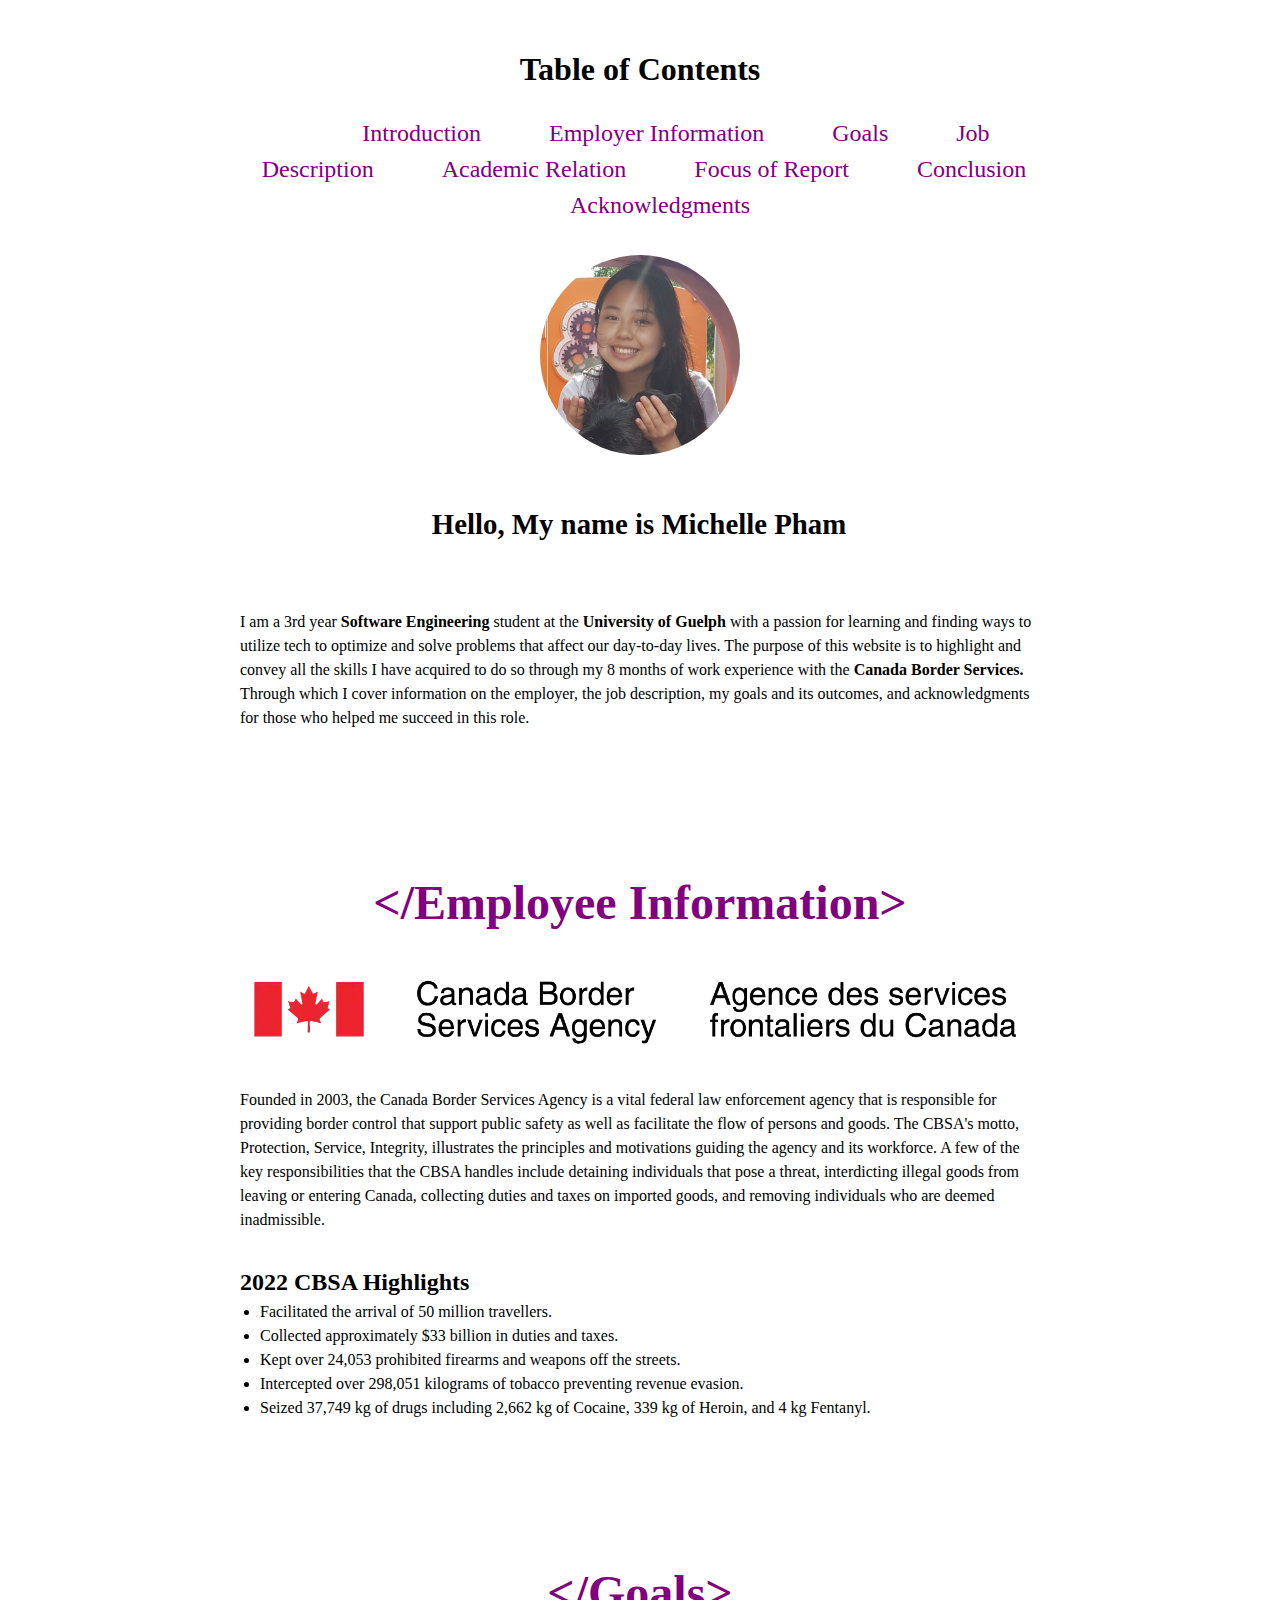
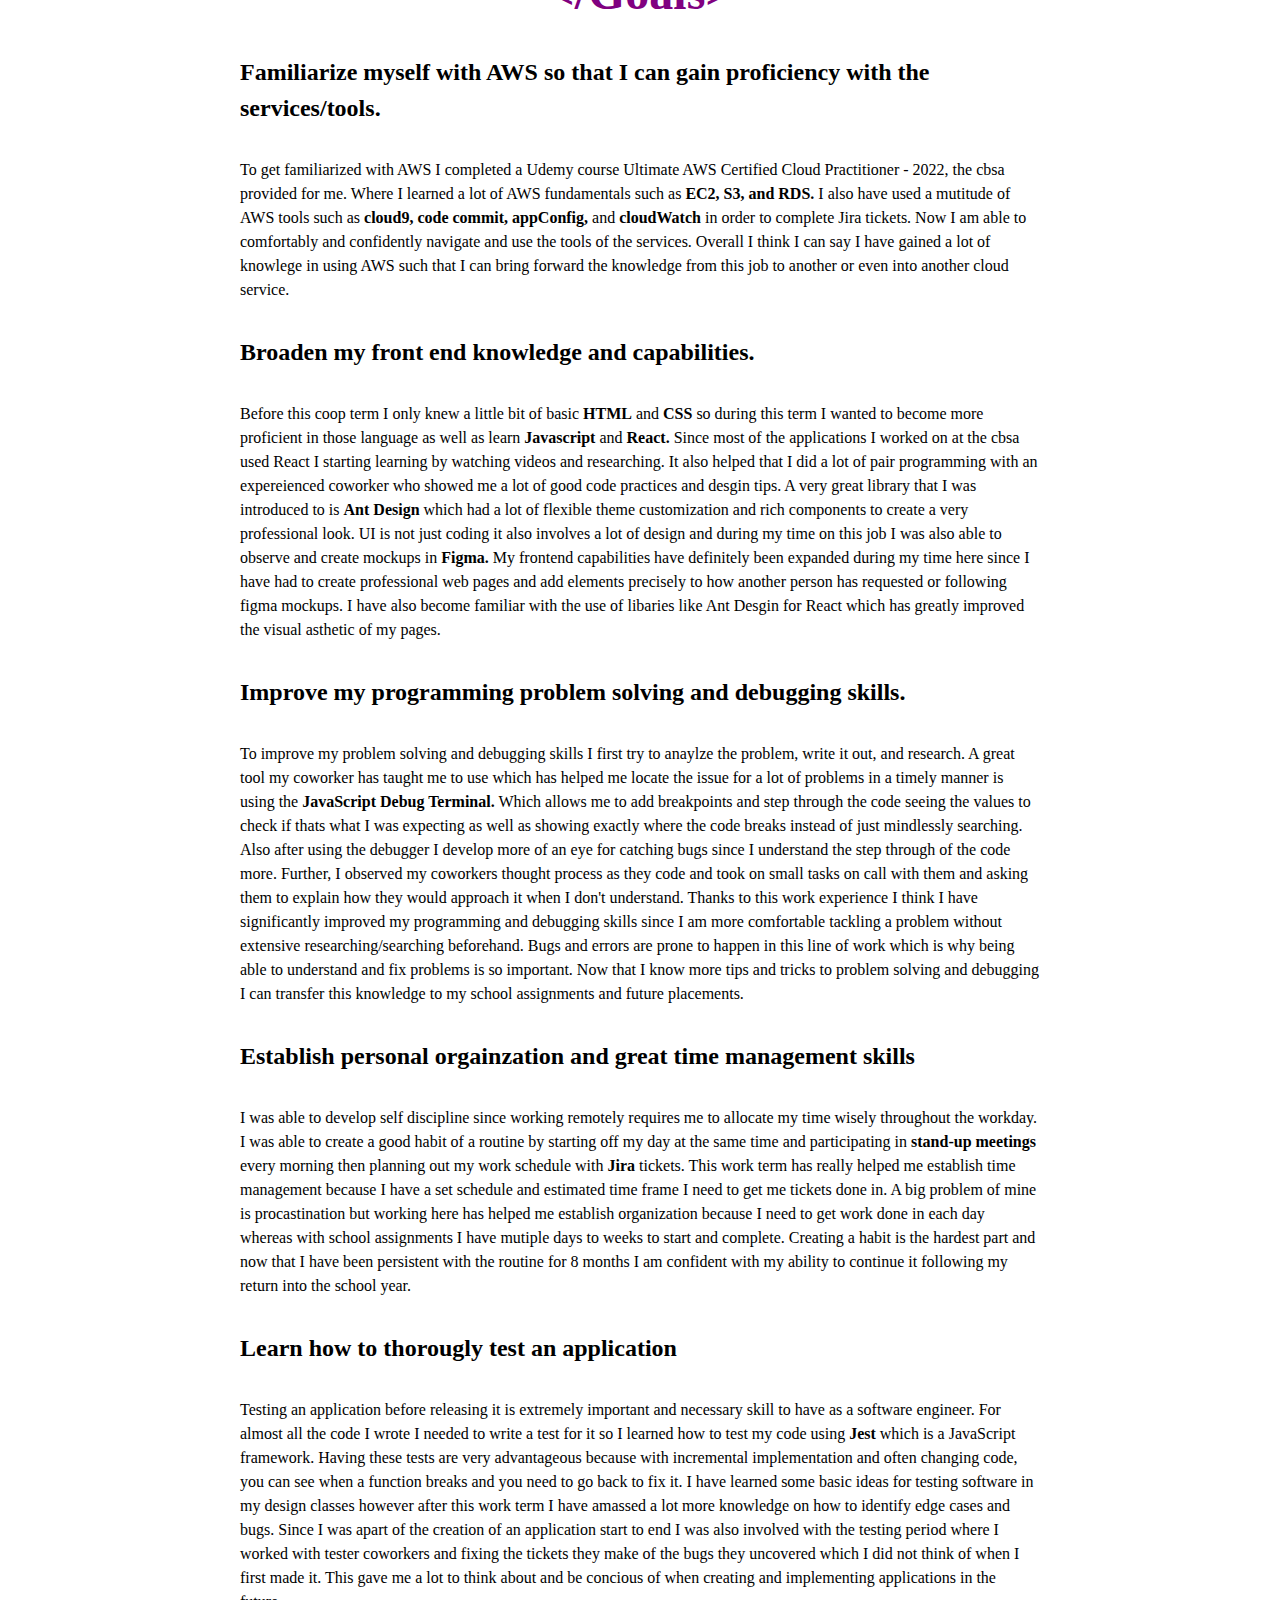
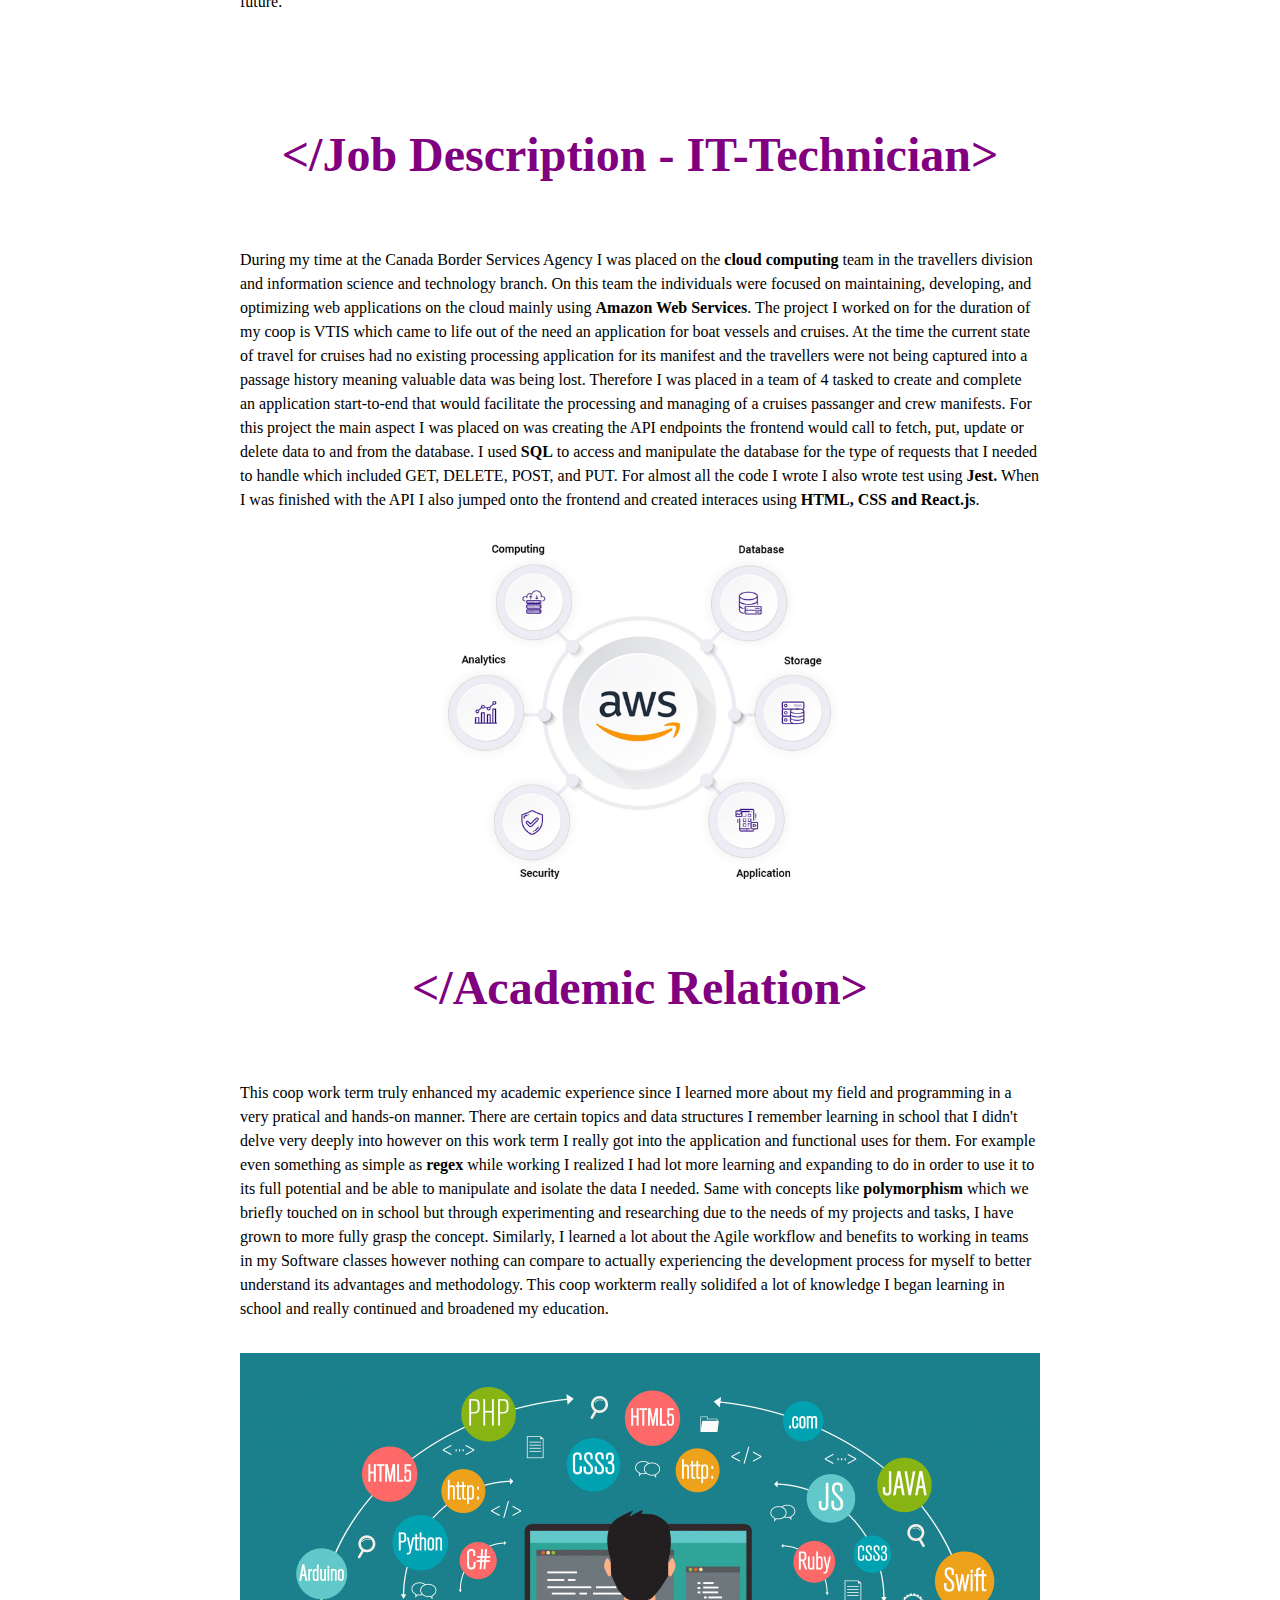
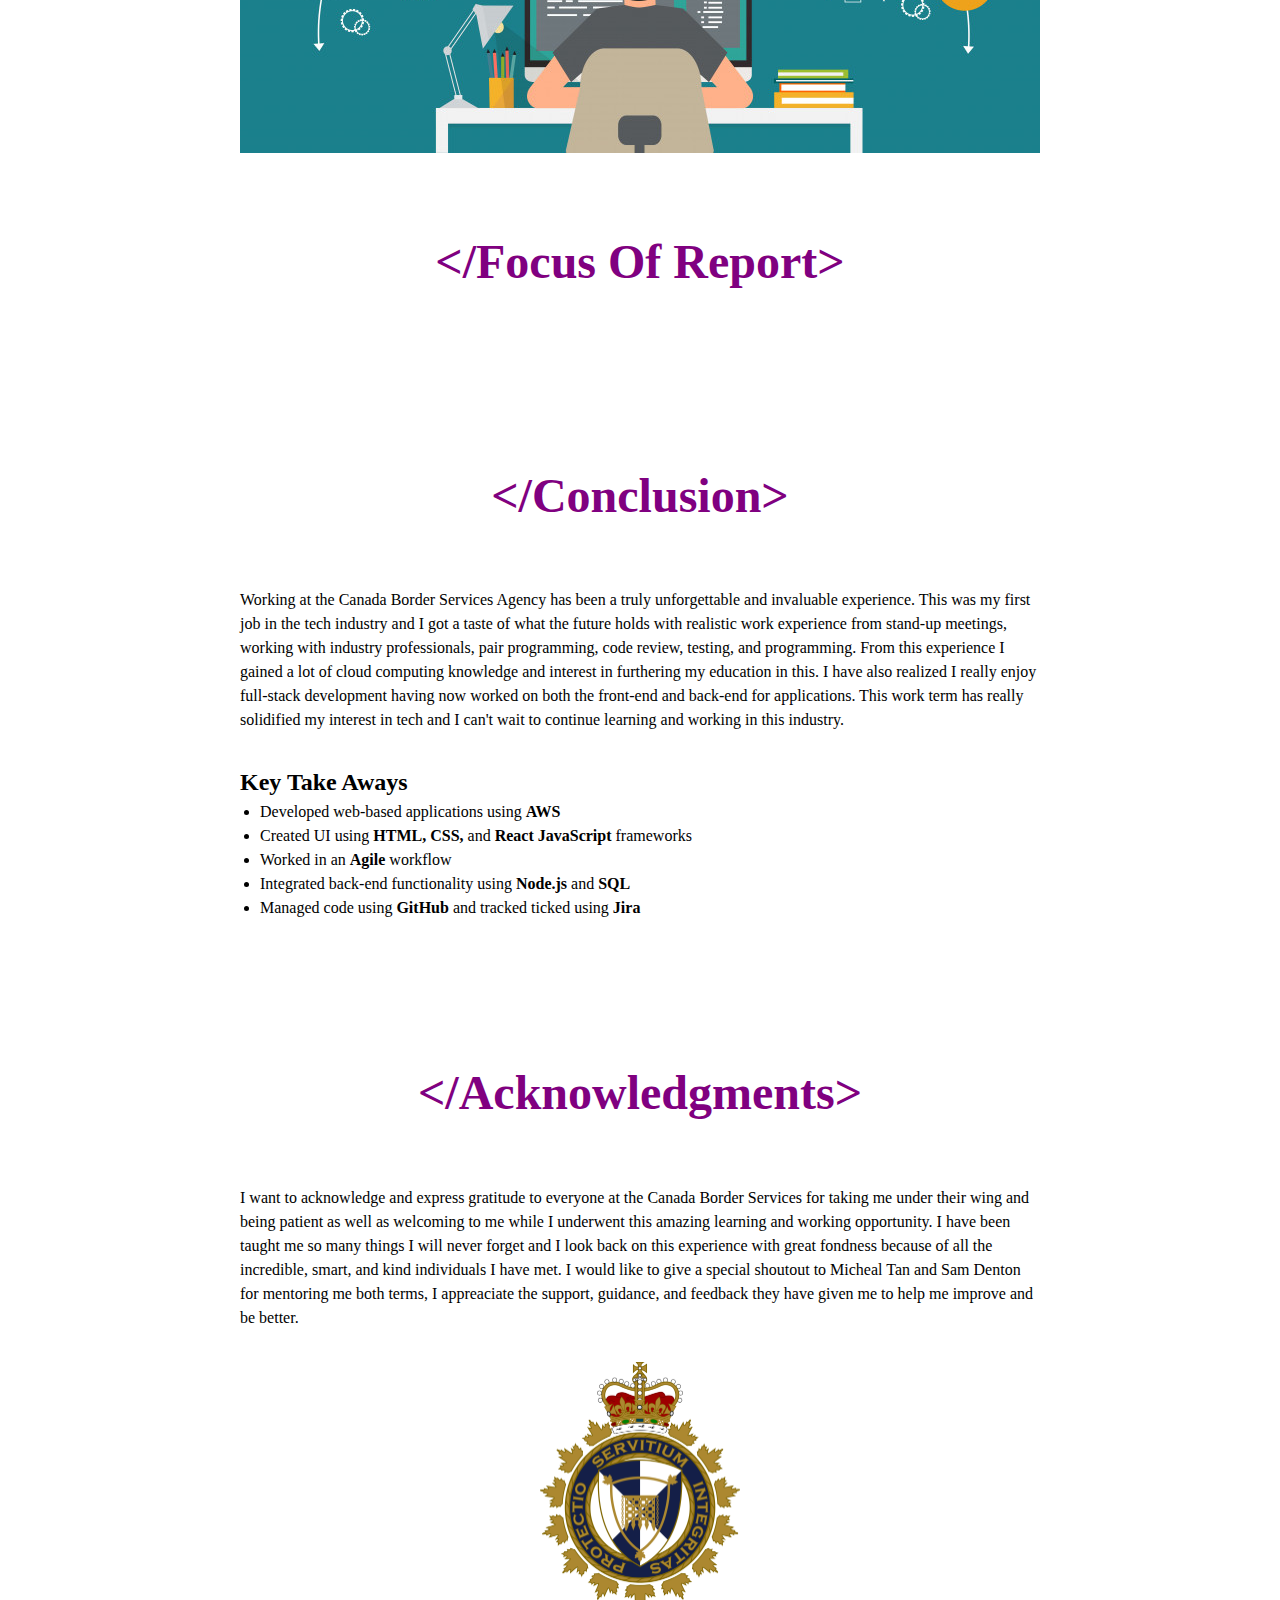
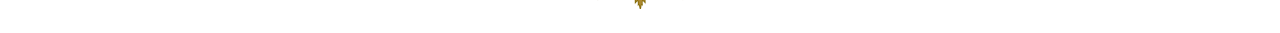
==== index.html @ 579cf386 "initial project" ====
<!DOCTYPE html>
<html lang="en">
    <head>
        <title>Coop workterm report 1</title>
        <link rel = "stylesheet" href = "style.css">
    </head>

    <body>
        <div class = "tableContents">
            <h1>Table of Contents</h1>
        </div>
        <nav class = "navbar">
            <div class ="container">
                <ul>
                    <a class = "nav-link" href="#Introduction">Introduction</a>
                    <a class = "nav-link" href="#EmployerInformation">Employer Information</a>
                    <a class = "nav-link" href="#Goals">Goals</a>
                    <a class = "nav-link" href="#JobDescription">Job Description</a>
                    <a class = "nav-link" href="#AcademicRelation">Academic Relation</a>
                    <a class = "nav-link" href="#FocusOfReport">Focus of Report</a>
                    <a class = "nav-link" href="#Conclusion">Conclusion</a>
                    <a class = "nav-link" href="#Acknowledgments">Acknowledgments</a>
                </ul>
            </div>
        </nav>

        <section id = "Introduction">
            <div class ="circleImage">
                <img src ="imgs/IMG_9160.jpeg">
            </div>
        <div class="align">
            <p class="anim-typewriter"> <b>Hello, My name is Michelle Pham </b></p>
                <div class = "top-align">
                    <p>
                        I am a 3rd year <b>Software Engineering</b> student at the <b>University of Guelph</b> with a passion for 
                        learning and finding ways to utilize tech to optimize and solve problems that affect our day-to-day lives. 
                        The purpose of this website is to highlight and convey all the skills I have acquired to do so through my 8 months 
                        of work experience with the <b>Canada Border Services.</b> Through which I cover information on the employer,
                        the job description, my goals and its outcomes, and acknowledgments for those who helped me succeed in this role. 
                    </p>
                </div>
            </div>
        </section>

        <br>
        <br>

        <section id = "EmployerInformation">
            <div class = "title">
                <h1>&lt;/Employee Information&gt;</h1>
            </div>
            <img class = "wrapper" src="imgs/cbsa-logo-2.webp" alt = "Canada Border Services Banner">
            <div class = "text-align">
                <p> Founded in 2003, the Canada Border Services Agency is a vital federal law enforcement agency that is 
                    responsible for providing border control that support public safety as well as facilitate the flow of
                    persons and goods. The CBSA's motto, Protection, Service, Integrity, illustrates the principles and 
                    motivations guiding the agency and its workforce. A few of the key responsibilities that the CBSA handles include detaining 
                    individuals that pose a threat, interdicting illegal goods from leaving or entering Canada, collecting 
                    duties and taxes on imported goods, and removing individuals who are deemed inadmissible. 
                    <h2>2022 CBSA Highlights</h2>
                    <ul>
                        <li>Facilitated the arrival of 50 million travellers.</li>
                        <li>Collected approximately $33 billion in duties and taxes.</li>
                        <li>Kept over 24,053 prohibited firearms and weapons off the streets.</li>
                        <li>Intercepted over 298,051 kilograms of tobacco preventing revenue evasion.</li>
                        <li>Seized 37,749 kg of drugs including 2,662 kg of Cocaine, 339 kg of Heroin, and 4 kg Fentanyl.</li>
                    </ul>
                </p>
            </div>
        </section>

        <br>
        <br>

        <section id = "Goals">
            <div class = "title">
                <h1>&lt;/Goals&gt;</h1>
            </div>
            <div class = "text-align">
                <h2>Familiarize myself with AWS so that I can gain proficiency with the services/tools.</h2>
                <p>                 
                    To get familiarized with AWS I completed a Udemy course 
                    Ultimate AWS Certified Cloud Practitioner - 2022, the cbsa provided for me. Where I learned
                    a lot of AWS fundamentals such as <b>EC2, S3, and RDS.</b> I also have used a mutitude of AWS tools such as <b>cloud9, code commit, appConfig,</b> and <b>cloudWatch</b> in 
                    order to complete Jira tickets. Now I am able to comfortably and confidently navigate and use the tools of the services.
                    Overall I think I can say I have gained a lot of knowlege in using AWS such that I can bring forward the knowledge from this job to another 
                    or even into another cloud service. 
                    
                </p>
                
                <h2>Broaden my front end knowledge and capabilities.</h2>
                <p>
                    Before this coop term I only knew a little bit of basic <b>HTML</b> and <b>CSS</b> so during this term I wanted to 
                    become more proficient in those language as well as learn <b>Javascript</b> and <b>React.</b>
                    Since most of the applications I worked on at the cbsa used React I starting learning by
                    watching videos and researching. It also helped that I did a lot of pair programming with an expereienced coworker 
                    who showed me a lot of good code practices and desgin tips. A very great library that I was introduced to is <b>Ant Design</b>
                    which had a lot of flexible theme customization and rich components to create a very professional look.
                    UI is not just coding it also involves a lot of design and during my time on this job I was also able to 
                    observe and create mockups in <b>Figma.</b>
                    My frontend capabilities have definitely been expanded during my time here since I have had to create professional web pages and add 
                    elements precisely to how another person has requested or following figma mockups.
                    I have also become familiar with the use of libaries like Ant Desgin for React which
                    has greatly improved the visual asthetic of my pages.
                </p>
                
                <h2>Improve my programming problem solving and debugging skills.</h2>
                <p>
                    To improve my problem solving and debugging skills I first try to anaylze the problem, write it out, and research.
                    A great tool my coworker has taught me to use which has helped me locate the issue for a lot of problems in a timely manner is 
                    using the <b>JavaScript Debug Terminal.</b> Which allows me to add breakpoints and step through the code seeing the values to check if thats what I was expecting
                    as well as showing exactly where the code breaks instead of 
                    just mindlessly searching. Also after using the debugger I develop more
                    of an eye for catching bugs since I understand the 
                    step through of the code more. Further, I observed my coworkers thought process as they code and took  
                    on small tasks on call with them and asking them to explain how they would approach it when I don't understand. 
                    Thanks to this work experience I think I have significantly improved my programming and debugging skills since I am more comfortable tackling a problem 
                    without extensive researching/searching beforehand. Bugs and errors are prone to happen in this line of work which is why being able to understand and fix
                    problems is so important. Now that I know more tips and tricks to problem solving and debugging 
                    I can transfer this knowledge to my school assignments and future placements.

                </p>
                
                <h2>Establish personal orgainzation and great time management skills</h2>
                <p>
                    I was able to develop self discipline since working remotely requires me to allocate my time wisely throughout the workday. I was able to create
                    a good habit of a routine by starting off my day at the same time and participating 
                    in <b>stand-up meetings</b> every morning then planning out my work schedule with <b>Jira</b> tickets.
                    This work term has really helped me establish time management because I have a set schedule and estimated time
                    frame I need to get me tickets done in. A big problem of mine is procastination but working here has helped me establish organization because I need to get 
                    work done in each day whereas with school assignments I have mutiple days to weeks to start and complete.
                    Creating a habit is the hardest part and now that I have been persistent with the routine for 8 months I am confident with my ability to continue it 
                     following my return into the school year.
                </p>
                
                <h2>Learn how to thorougly test an application</h2>
                <p>
                    Testing an application before releasing it is extremely important and necessary skill to have as a software engineer.
                    For almost all the code I wrote I needed to write a test for it so
                    I learned how to test my code using <b>Jest</b> which is a JavaScript framework. 
                    Having these tests are very advantageous because with incremental implementation
                    and often changing code, you can see when a function breaks and you need to go
                    back to fix it. 
                    I have learned some basic ideas for testing software in my design classes however after this work term I have amassed a
                    lot more knowledge on how to identify edge cases and bugs. Since I was apart of the creation of an application start to end I was 
                    also involved with the testing period where I worked with tester coworkers and fixing the tickets they make of the bugs they
                    uncovered which I did not think of when I first made it. This gave me a lot to think about and be concious of when 
                    creating and implementing applications in the future. 

                </p>
                
            </div>
        </section>

        <br>
        <br>

        <section id = "JobDescription">
            <div class = "title">
                <h1>&lt;/Job Description - IT-Technician&gt;</h1>
            </div>
            <div class = "text-align">
                <p>
                    During my time at the Canada Border Services Agency I was placed on the <b> cloud computing </b> team in the
                    travellers division and information science and technology branch. On this team the individuals were
                    focused on maintaining, developing, and optimizing web applications on the cloud mainly using
                    <b>Amazon Web Services</b>.
                    The project I worked on for the duration of my coop is VTIS which came to life out of the need an 
                    application for boat vessels and cruises.
                    At the time the current state of travel for cruises had no existing processing application for its manifest and 
                    the travellers were not being captured into a passage history meaning valuable data was being lost.          
                    Therefore I was placed in a team of 4 tasked to create and complete an application start-to-end that would 
                    facilitate the processing and managing of a cruises passanger and crew manifests. 
                    For this project the main aspect I was placed on was creating
                    the API endpoints the frontend would call to fetch, put, update or delete data to and from the database.
                    I used <b>SQL</b> to access and manipulate the database for the type of requests that I needed to handle
                    which included GET, DELETE, POST, and PUT. For almost all the code I wrote I also wrote test using <b>Jest.</b>
                    When I was finished with the API I also jumped onto the 
                    frontend and created interaces using <b>HTML, CSS and React.js</b>.
                </p>
            </div>
            <img class = "wrapperAws" src="imgs/AWS.png" alt = "Regex example">
        </section>

        <br>
        <br>

        <section id = "AcademicRelation">
            <div class = "title">
                <h1>&lt;/Academic Relation&gt;</h1>
            </div>
            <div class = "text-align">
                <p>
                    This coop work term truly enhanced my academic experience since I learned more 
                    about my field and programming in a very pratical and hands-on manner. 
                    There are certain topics and data structures I remember learning in school
                    that I didn't delve very deeply into however on this work term I really 
                    got into the application and functional uses for them. For example even something as simple 
                    as <b>regex</b> while working I realized I had lot more learning and expanding to do in order to 
                    use it to its full potential and be able to manipulate
                    and isolate the data I needed. Same with concepts like <b>polymorphism</b> which we briefly touched on in school
                    but through experimenting and researching due to the needs of my projects and tasks, I have 
                    grown to more fully grasp the concept. Similarly, I learned a lot about the Agile workflow 
                    and benefits to working in teams in my Software classes 
                    however nothing can compare to actually experiencing the development process for myself to better
                    understand its advantages and methodology. This coop workterm really solidifed a lot of knowledge I began 
                    learning in school and really continued and broadened my education.
                    
                    
                </p>
            </div>
            <img class = "wrapper" src="imgs/lg-applications-of-programming.jpg" alt = "Regex example">
        </section>

        <br>
        <br>


        <section id = "FocusOfReport">
            <div class = "title">
                <h1>&lt;/Focus Of Report&gt;</h1>
            </div>
            <div class = "text-align">
                <p>
                    
        
                    
                </p>
            </div>
        </section>

        <br>
        <br>


        <section id = "Conclusion">
            <div class = "title">
                <h1>&lt;/Conclusion&gt;</h1>
            </div>

            <div class = "text-align">
                <p> 
                    Working at the Canada Border Services Agency has been a truly unforgettable and 
                    invaluable experience. This was my first job in the tech industry and I got a 
                    taste of what the future holds with realistic work experience from stand-up meetings, working with industry professionals,
                    pair programming, code review, testing, and programming. From this experience I gained a lot
                    of cloud computing knowledge and interest in furthering my education in this. I have also realized I 
                    really enjoy full-stack development having now worked on both the front-end and back-end for applications.
                    This work term has really solidified my interest in tech and I can't wait to continue learning 
                    and working in this industry.
                    <h2>Key Take Aways</h2>
                    <ul>
                        <li>Developed web-based applications using <b>AWS</b></li>
                        <li>Created UI using <b>HTML, CSS,</b> and <b>React JavaScript</b> frameworks</li>
                        <li>Worked in an <b>Agile</b> workflow</li>
                        <li>Integrated back-end functionality using <b>Node.js</b> and <b>SQL</b> </li>
                        <li>Managed code using <b>GitHub</b> and tracked ticked using <b>Jira</b> </li>

                    </ul>
                </p>
            </div>
        </section>

        <br>
        <br>

        <section id = "Acknowledgments">
            <div class = "title">
                <h1>&lt;/Acknowledgments&gt;</h1>
            </div>
            <div class = "text-align">
                <p>
                    I want to acknowledge and express gratitude to everyone at
                    the Canada Border Services for taking me under their wing 
                    and being patient as well as welcoming to me while I underwent this 
                    amazing learning and working opportunity. I have been taught me so many things I will
                    never forget and I look back on this experience with great fondness because of all 
                    the incredible, smart, and kind individuals I have met. I would like to give a 
                    special shoutout to Micheal Tan and Sam Denton for mentoring me both terms, I appreaciate the support,
                    guidance, and feedback they have given me to help me improve and be better.
                
                    
                </p>
            </div>
            <img class = "cbsaBadge" src="imgs/Badge_of_the_Canada_Border_Services_Agency.svg.png" alt = "Badge of Canada Border Services">
        </section>

    </body>
</html>
---- style.css ----
@import url(https://fonts.googleapis.com/css?family=Raleway:100,200,300,regular,500,600,700,800,900,100italic,200italic,300italic,italic,500italic,600italic,700italic,800italic,900italic);

body{
  padding: 1em;
  color:black;
  background-color: white;  
  line-height: 1.5;
}
.tableContents{
  text-align: center;
}

/* Navbar */
.navbar {
  top: 0;
  left: 0;
  right: 0;
}

.navbar a:hover {
  background-color: lightslategray;
  color: white;
}
.navbar .nav-link {
  /* float: cen; */
  text-decoration: none;
  margin: 0 2rem;
  font-size: 1.5rem;
  color: purple;
}

.navbar .container{
  text-align: center;

}
.align{
  padding-top: 3rem;
}

.top-align p{
  padding: 4rem;
  margin: 0 auto;
  max-width: 800px;

}
.text-align p{
  padding: 2rem;
  margin: 0 auto;
  max-width: 800px;

}

.text-align h2, ul{
  margin: 0 auto;
  max-width: 800px;

}


.title h1{
  font-size: 3rem;
  line-height: 1.2;
  text-align: center;
  color: purple;
}
/* Animation */
.anim-typewriter{
    position: relative;
    /* top: 50%;   */
    margin: 0 auto;
    border-right: 2px solid rgba(255,255,255,.75);
    font-size: 180%;
    text-align: center;
    white-space: nowrap;
    overflow: hidden;
    animation: typewriter 4s steps(44) 1s 1 normal both,
             blinkTextCursor 500ms steps(44) infinite normal;
}
@keyframes typewriter{
  from{width: 0;}
  to{width: 16em;}
}
@keyframes blinkTextCursor{
  from{border-right-color: purple}
  to{border-right-color: transparent;}
}

.wrapper {
  display: block;
  margin-left: auto;
  margin-right: auto;
  width: 100%;
  max-width: 800px;
  height: auto;
}

.wrapperAws {
  display: block;
  margin-left: auto;
  margin-right: auto;
  width: 100%;
  max-width: 400px;
  height: auto;
}


.cbsaBadge{
  display: block;
  margin-left: auto;
  margin-right: auto;
  max-width: 200px;
  
}

.circleImage {
  width: 200px;
  height: 200px;
  border-radius: 50%;
  overflow: hidden;
  background-color: purple;
  margin-top:2rem;
  display: block;
  margin-left: auto;
  margin-right: auto;
  max-width: 200px;
  overflow: hidden;
}
.circleImage img{
  width:100%;
}
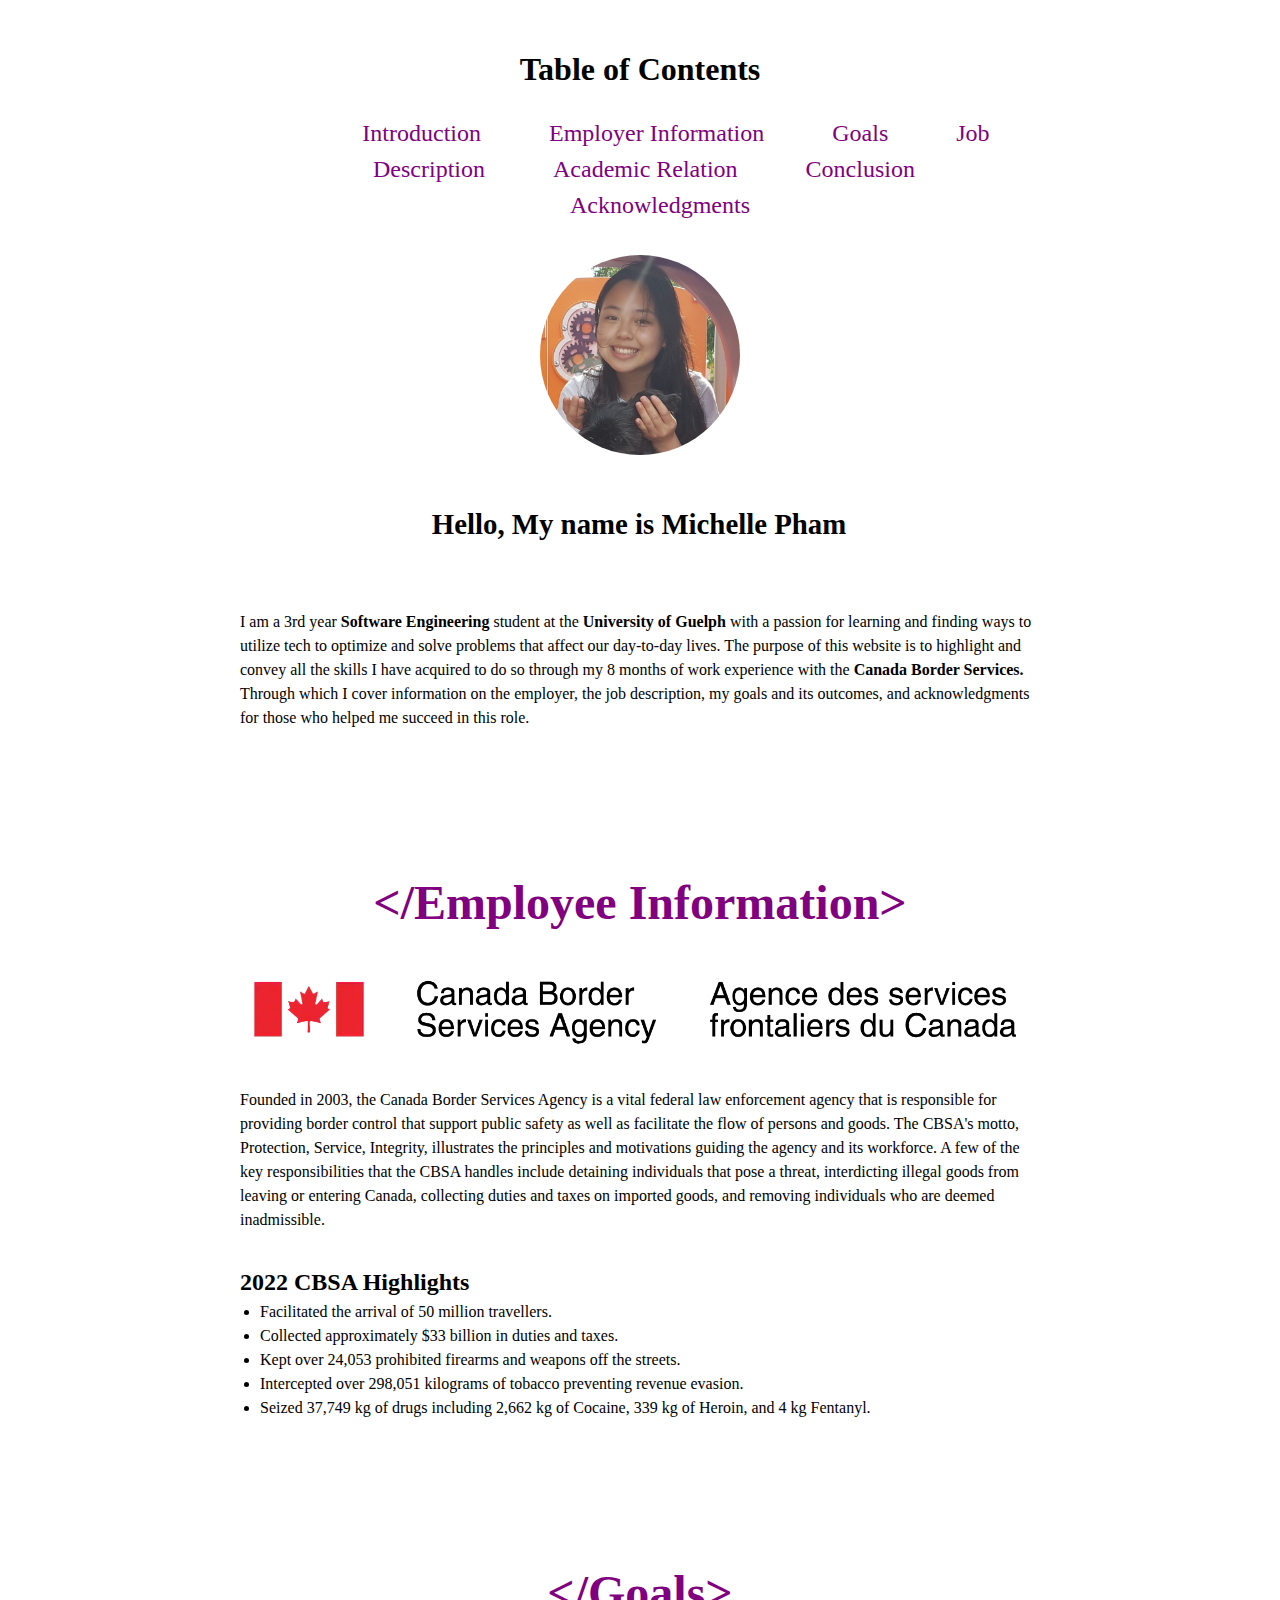
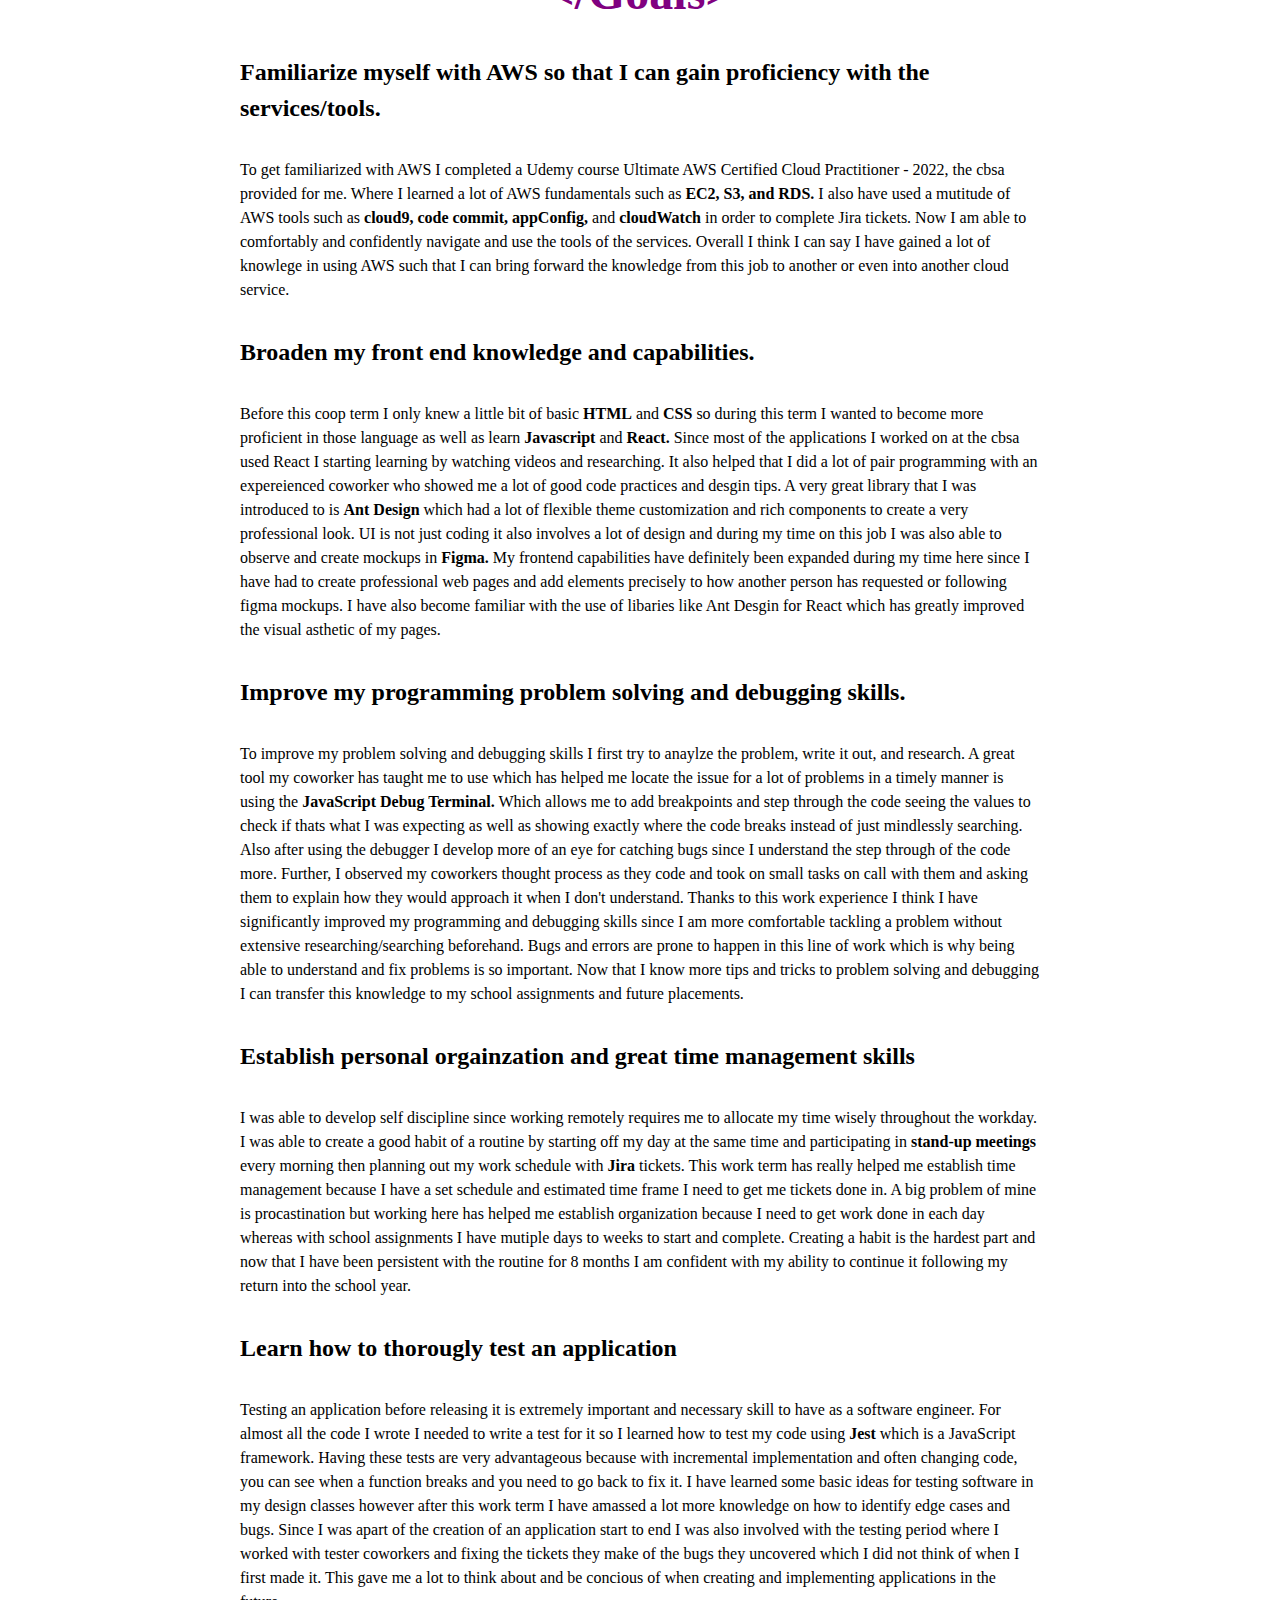
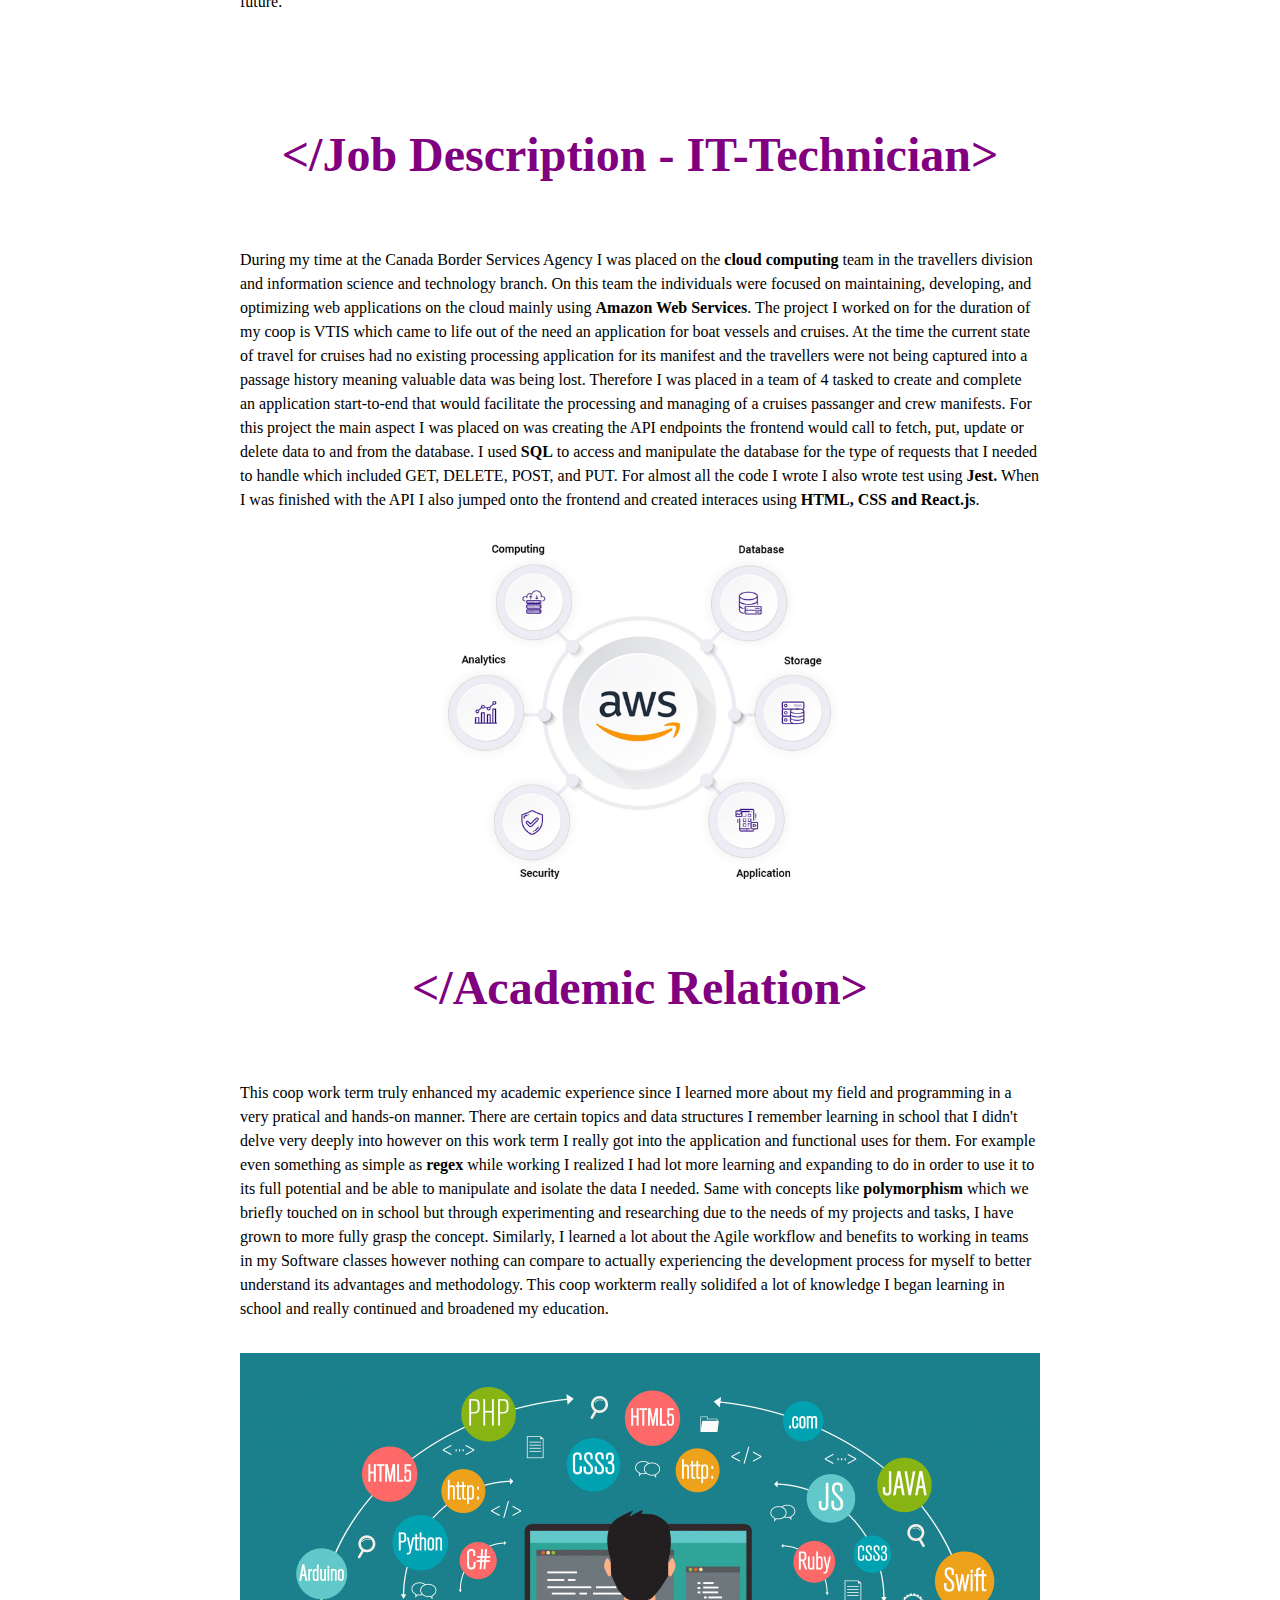
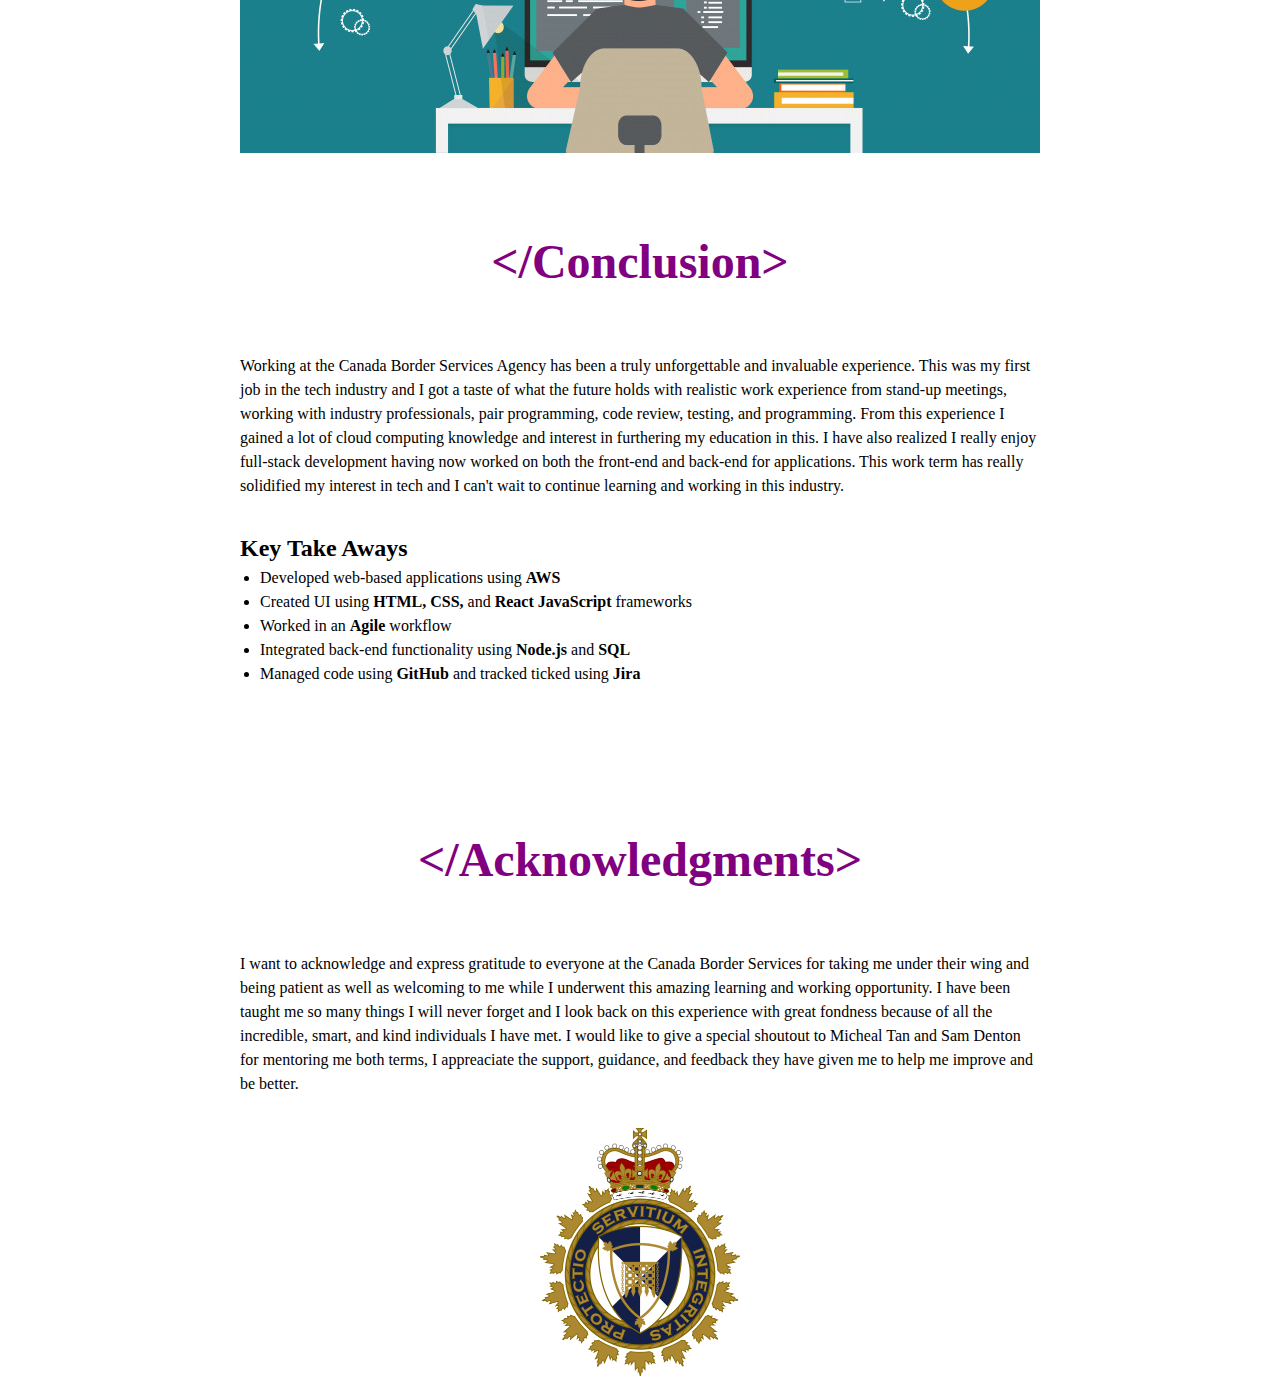
==== commit c3458af6: "remove placeholder" ====
--- a/index.html
+++ b/index.html
@@ -17,7 +17,6 @@
                     <a class = "nav-link" href="#Goals">Goals</a>
                     <a class = "nav-link" href="#JobDescription">Job Description</a>
                     <a class = "nav-link" href="#AcademicRelation">Academic Relation</a>
-                    <a class = "nav-link" href="#FocusOfReport">Focus of Report</a>
                     <a class = "nav-link" href="#Conclusion">Conclusion</a>
                     <a class = "nav-link" href="#Acknowledgments">Acknowledgments</a>
                 </ul>
@@ -216,23 +215,6 @@
         <br>
 
 
-        <section id = "FocusOfReport">
-            <div class = "title">
-                <h1>&lt;/Focus Of Report&gt;</h1>
-            </div>
-            <div class = "text-align">
-                <p>
-                    
-        
-                    
-                </p>
-            </div>
-        </section>
-
-        <br>
-        <br>
-
-
         <section id = "Conclusion">
             <div class = "title">
                 <h1>&lt;/Conclusion&gt;</h1>
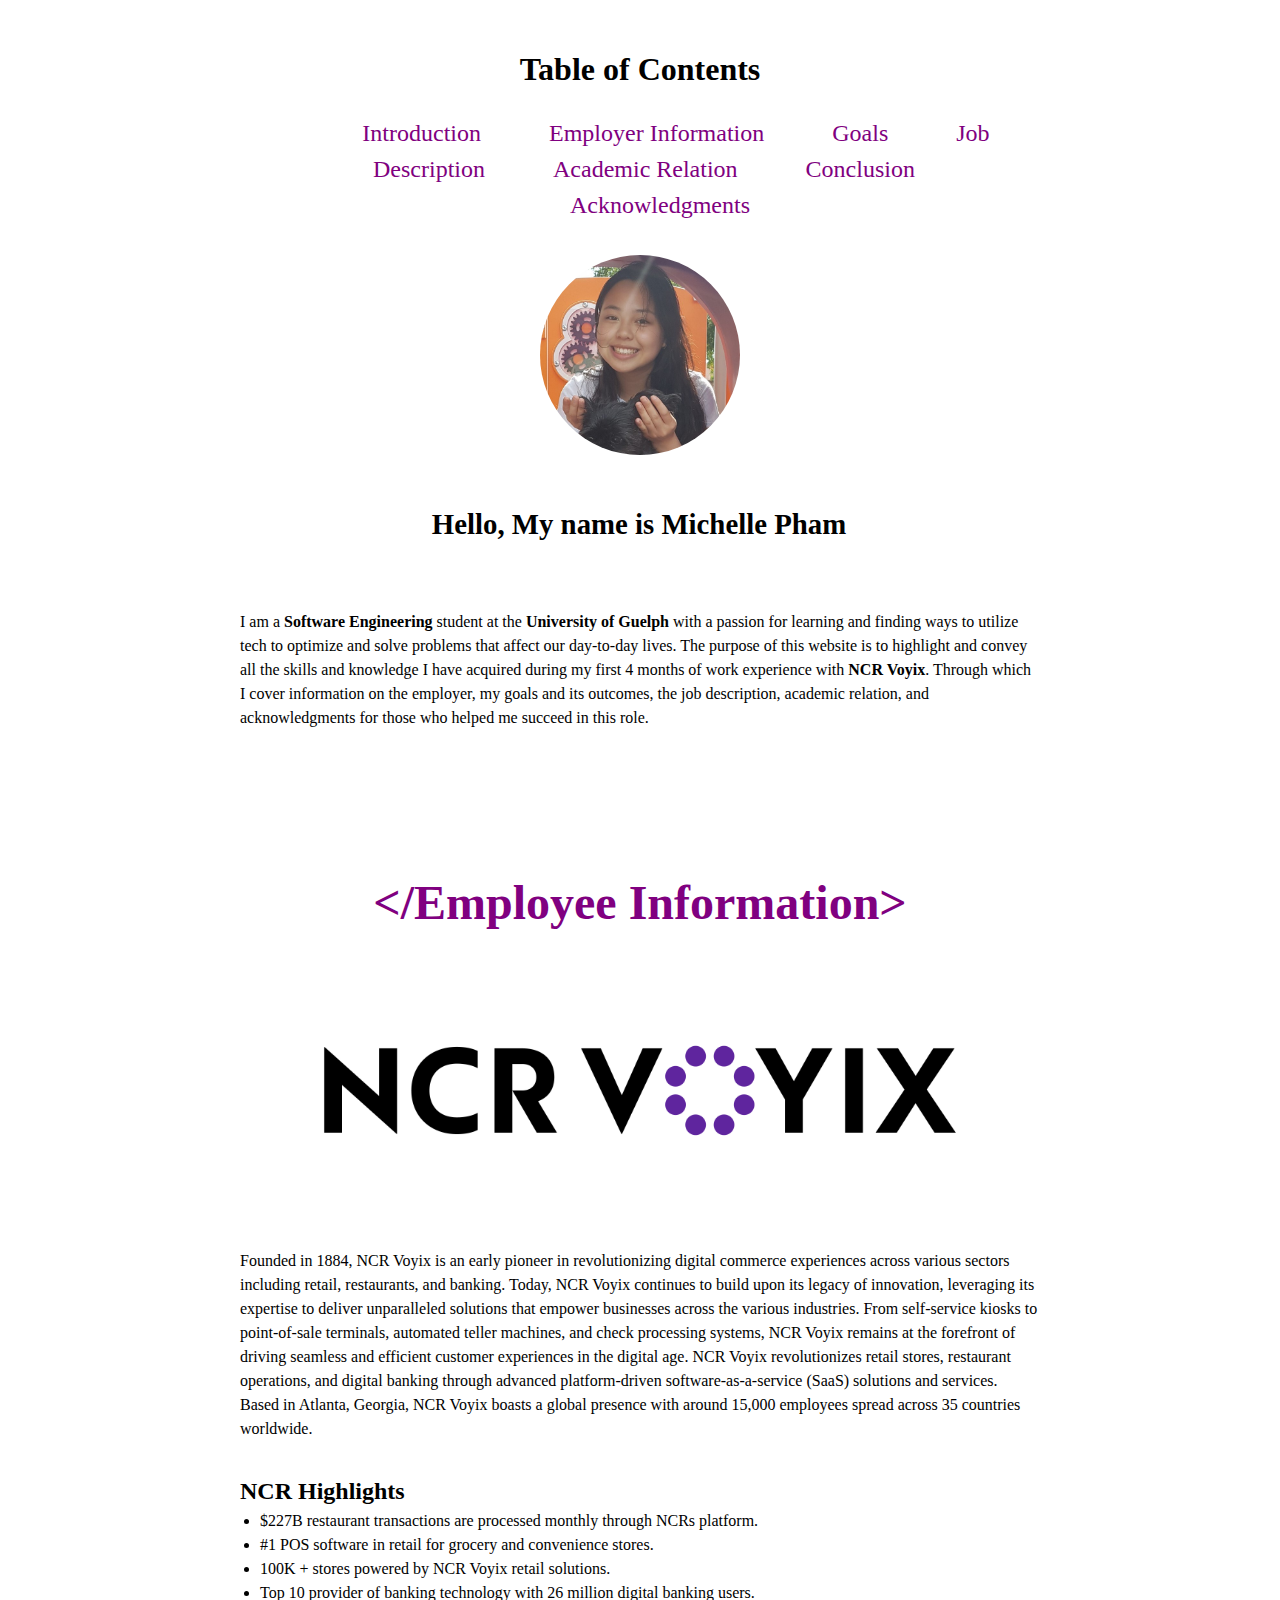
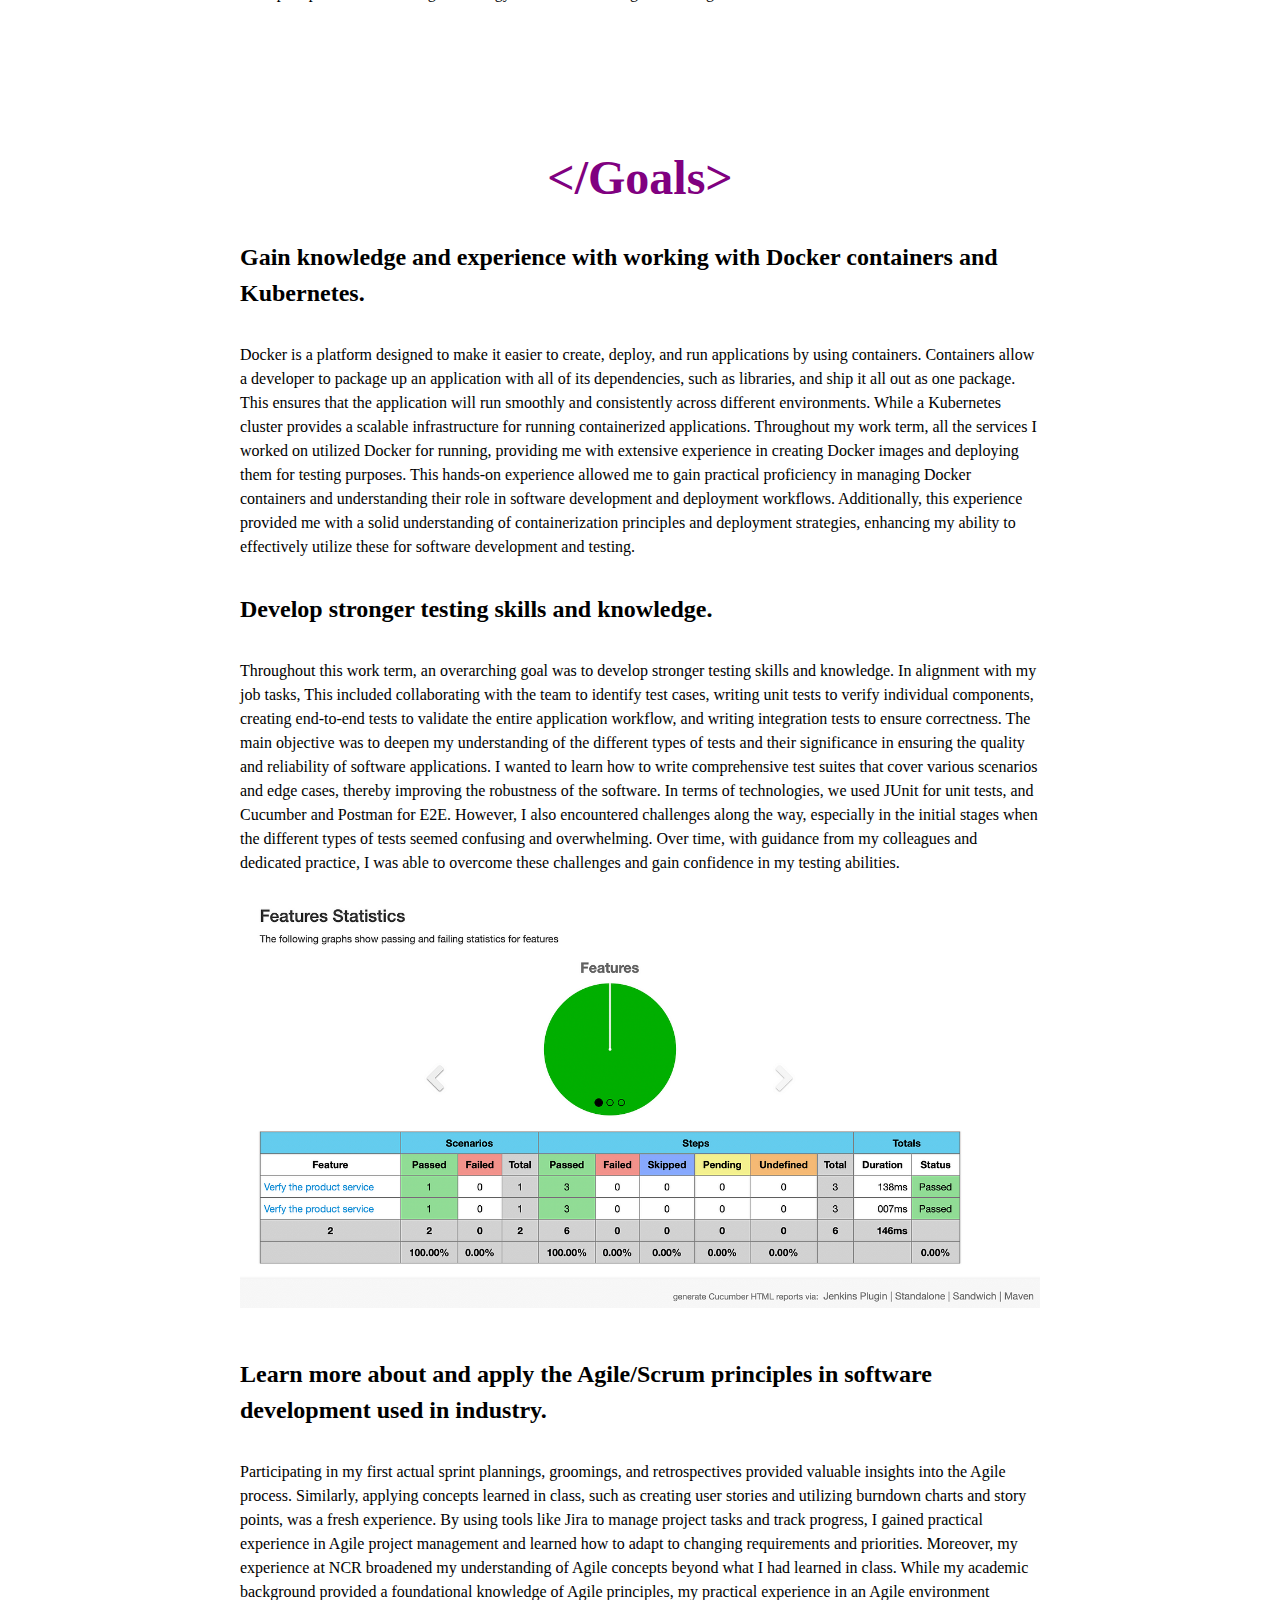
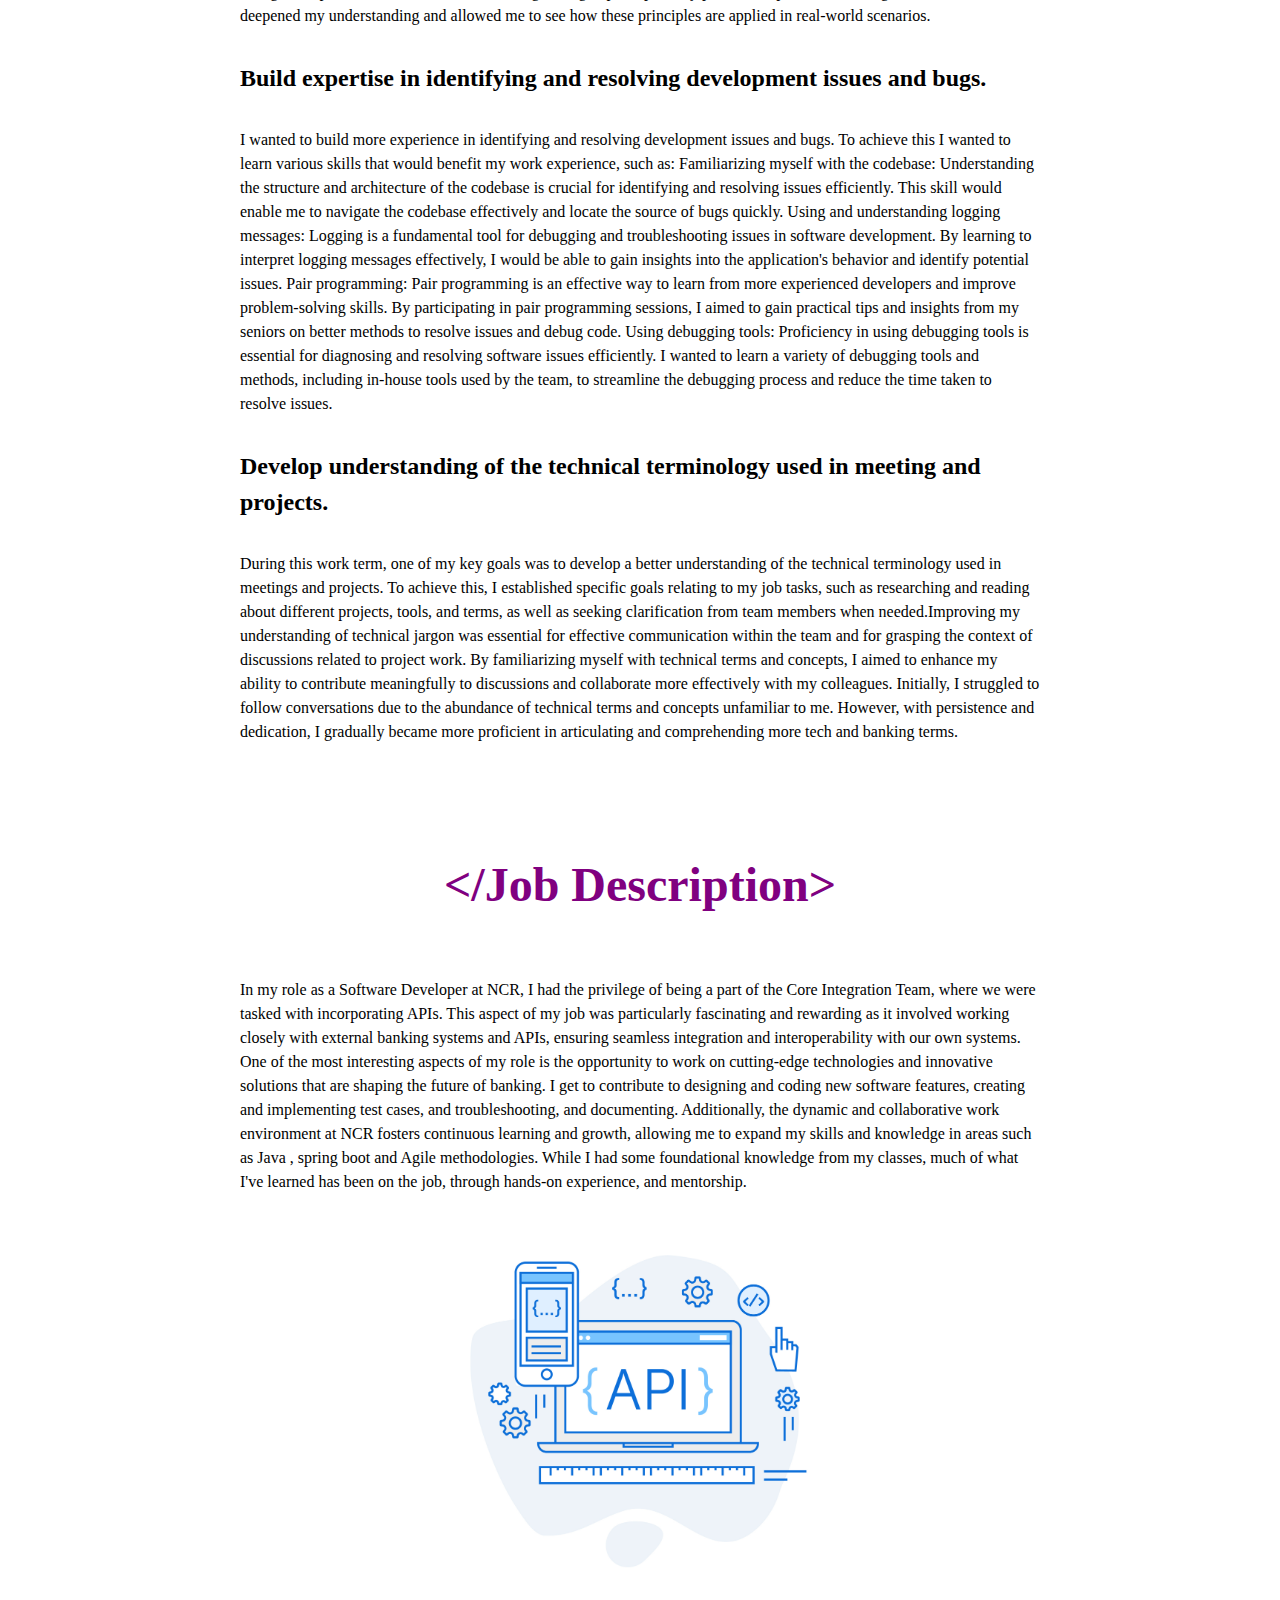
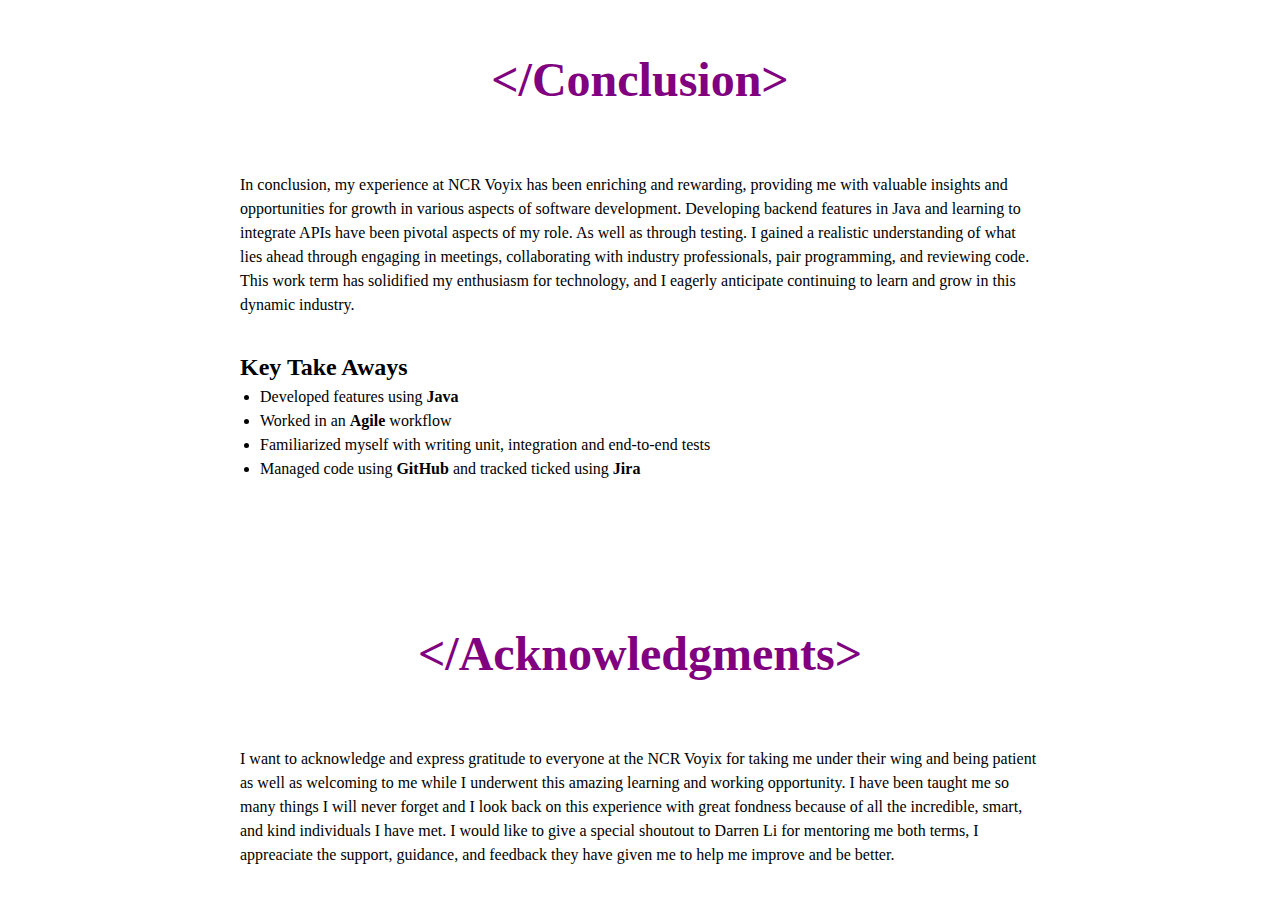
==== commit 98f1f788: "work term report 3" ====
--- a/index.html
+++ b/index.html
@@ -1,7 +1,7 @@
 <!DOCTYPE html>
 <html lang="en">
     <head>
-        <title>Coop workterm report 1</title>
+        <title>Michelle Pham Work Term Report</title>
         <link rel = "stylesheet" href = "style.css">
     </head>
 
@@ -31,11 +31,11 @@
             <p class="anim-typewriter"> <b>Hello, My name is Michelle Pham </b></p>
                 <div class = "top-align">
                     <p>
-                        I am a 3rd year <b>Software Engineering</b> student at the <b>University of Guelph</b> with a passion for 
+                        I am a <b>Software Engineering</b> student at the <b>University of Guelph</b> with a passion for 
                         learning and finding ways to utilize tech to optimize and solve problems that affect our day-to-day lives. 
-                        The purpose of this website is to highlight and convey all the skills I have acquired to do so through my 8 months 
-                        of work experience with the <b>Canada Border Services.</b> Through which I cover information on the employer,
-                        the job description, my goals and its outcomes, and acknowledgments for those who helped me succeed in this role. 
+                        The purpose of this website is to highlight and convey all the skills and knowledge I have acquired during my first 4 months 
+                        of work experience with <b>NCR Voyix</b>. Through which I cover information on the employer, my goals and its outcomes,
+                        the job description, academic relation, and acknowledgments for those who helped me succeed in this role. 
                     </p>
                 </div>
             </div>
@@ -48,21 +48,21 @@
             <div class = "title">
                 <h1>&lt;/Employee Information&gt;</h1>
             </div>
-            <img class = "wrapper" src="imgs/cbsa-logo-2.webp" alt = "Canada Border Services Banner">
-            <div class = "text-align">
-                <p> Founded in 2003, the Canada Border Services Agency is a vital federal law enforcement agency that is 
-                    responsible for providing border control that support public safety as well as facilitate the flow of
-                    persons and goods. The CBSA's motto, Protection, Service, Integrity, illustrates the principles and 
-                    motivations guiding the agency and its workforce. A few of the key responsibilities that the CBSA handles include detaining 
-                    individuals that pose a threat, interdicting illegal goods from leaving or entering Canada, collecting 
-                    duties and taxes on imported goods, and removing individuals who are deemed inadmissible. 
-                    <h2>2022 CBSA Highlights</h2>
+            <img class = "wrapper" src="imgs/ncr_voyix.jpg" alt = "NCR Banner">
+            <div class = "text-align">
+                <p>Founded in 1884, NCR Voyix is an early pioneer in revolutionizing digital commerce experiences across various sectors including 
+                    retail, restaurants, and banking. Today, NCR Voyix continues to build upon its legacy of innovation, leveraging its expertise to 
+                    deliver unparalleled solutions that empower businesses across the various industries. From self-service kiosks to point-of-sale 
+                    terminals, automated teller machines, and check processing systems, NCR Voyix remains at the forefront of driving seamless and 
+                    efficient customer experiences in the digital age. NCR Voyix revolutionizes retail stores, restaurant operations, and digital 
+                    banking through advanced platform-driven software-as-a-service (SaaS) solutions and services. Based in Atlanta, Georgia, NCR Voyix 
+                    boasts a global presence with around 15,000 employees spread across 35 countries worldwide. 
+                    <h2>NCR Highlights</h2>
                     <ul>
-                        <li>Facilitated the arrival of 50 million travellers.</li>
-                        <li>Collected approximately $33 billion in duties and taxes.</li>
-                        <li>Kept over 24,053 prohibited firearms and weapons off the streets.</li>
-                        <li>Intercepted over 298,051 kilograms of tobacco preventing revenue evasion.</li>
-                        <li>Seized 37,749 kg of drugs including 2,662 kg of Cocaine, 339 kg of Heroin, and 4 kg Fentanyl.</li>
+                        <li>$227B restaurant transactions are processed monthly through NCRs platform.</li>
+                        <li>#1 POS software in retail for grocery and convenience stores.</li>
+                        <li>100K + stores powered by NCR Voyix retail solutions.</li>
+                        <li>Top 10 provider of banking technology with 26 million digital banking users.</li>
                     </ul>
                 </p>
             </div>
@@ -76,76 +76,65 @@
                 <h1>&lt;/Goals&gt;</h1>
             </div>
             <div class = "text-align">
-                <h2>Familiarize myself with AWS so that I can gain proficiency with the services/tools.</h2>
+                <h2>Gain knowledge and experience with working with Docker containers and Kubernetes.</h2>
                 <p>                 
-                    To get familiarized with AWS I completed a Udemy course 
-                    Ultimate AWS Certified Cloud Practitioner - 2022, the cbsa provided for me. Where I learned
-                    a lot of AWS fundamentals such as <b>EC2, S3, and RDS.</b> I also have used a mutitude of AWS tools such as <b>cloud9, code commit, appConfig,</b> and <b>cloudWatch</b> in 
-                    order to complete Jira tickets. Now I am able to comfortably and confidently navigate and use the tools of the services.
-                    Overall I think I can say I have gained a lot of knowlege in using AWS such that I can bring forward the knowledge from this job to another 
-                    or even into another cloud service. 
+                    Docker is a platform designed to make it easier to create, deploy, and run applications by using containers. Containers allow a developer to package up an application with
+                    all of its dependencies, such as libraries, and ship it all out as one package. This ensures that the application will run smoothly and consistently 
+                    across different environments. While a Kubernetes cluster provides a scalable infrastructure for running containerized applications. Throughout my 
+                    work term, all the services I worked on utilized Docker for running, providing me with extensive experience in creating Docker images and deploying 
+                    them for testing purposes. This hands-on experience allowed me to gain practical proficiency in managing Docker containers and understanding 
+                    their role in software development and deployment workflows. Additionally, this experience provided me with a solid understanding of containerization 
+                    principles and deployment strategies, enhancing my ability to effectively utilize these for software development and testing.
                     
                 </p>
                 
-                <h2>Broaden my front end knowledge and capabilities.</h2>
-                <p>
-                    Before this coop term I only knew a little bit of basic <b>HTML</b> and <b>CSS</b> so during this term I wanted to 
-                    become more proficient in those language as well as learn <b>Javascript</b> and <b>React.</b>
-                    Since most of the applications I worked on at the cbsa used React I starting learning by
-                    watching videos and researching. It also helped that I did a lot of pair programming with an expereienced coworker 
-                    who showed me a lot of good code practices and desgin tips. A very great library that I was introduced to is <b>Ant Design</b>
-                    which had a lot of flexible theme customization and rich components to create a very professional look.
-                    UI is not just coding it also involves a lot of design and during my time on this job I was also able to 
-                    observe and create mockups in <b>Figma.</b>
-                    My frontend capabilities have definitely been expanded during my time here since I have had to create professional web pages and add 
-                    elements precisely to how another person has requested or following figma mockups.
-                    I have also become familiar with the use of libaries like Ant Desgin for React which
-                    has greatly improved the visual asthetic of my pages.
-                </p>
-                
-                <h2>Improve my programming problem solving and debugging skills.</h2>
-                <p>
-                    To improve my problem solving and debugging skills I first try to anaylze the problem, write it out, and research.
-                    A great tool my coworker has taught me to use which has helped me locate the issue for a lot of problems in a timely manner is 
-                    using the <b>JavaScript Debug Terminal.</b> Which allows me to add breakpoints and step through the code seeing the values to check if thats what I was expecting
-                    as well as showing exactly where the code breaks instead of 
-                    just mindlessly searching. Also after using the debugger I develop more
-                    of an eye for catching bugs since I understand the 
-                    step through of the code more. Further, I observed my coworkers thought process as they code and took  
-                    on small tasks on call with them and asking them to explain how they would approach it when I don't understand. 
-                    Thanks to this work experience I think I have significantly improved my programming and debugging skills since I am more comfortable tackling a problem 
-                    without extensive researching/searching beforehand. Bugs and errors are prone to happen in this line of work which is why being able to understand and fix
-                    problems is so important. Now that I know more tips and tricks to problem solving and debugging 
-                    I can transfer this knowledge to my school assignments and future placements.
-
-                </p>
-                
-                <h2>Establish personal orgainzation and great time management skills</h2>
-                <p>
-                    I was able to develop self discipline since working remotely requires me to allocate my time wisely throughout the workday. I was able to create
-                    a good habit of a routine by starting off my day at the same time and participating 
-                    in <b>stand-up meetings</b> every morning then planning out my work schedule with <b>Jira</b> tickets.
-                    This work term has really helped me establish time management because I have a set schedule and estimated time
-                    frame I need to get me tickets done in. A big problem of mine is procastination but working here has helped me establish organization because I need to get 
-                    work done in each day whereas with school assignments I have mutiple days to weeks to start and complete.
-                    Creating a habit is the hardest part and now that I have been persistent with the routine for 8 months I am confident with my ability to continue it 
-                     following my return into the school year.
-                </p>
-                
-                <h2>Learn how to thorougly test an application</h2>
-                <p>
-                    Testing an application before releasing it is extremely important and necessary skill to have as a software engineer.
-                    For almost all the code I wrote I needed to write a test for it so
-                    I learned how to test my code using <b>Jest</b> which is a JavaScript framework. 
-                    Having these tests are very advantageous because with incremental implementation
-                    and often changing code, you can see when a function breaks and you need to go
-                    back to fix it. 
-                    I have learned some basic ideas for testing software in my design classes however after this work term I have amassed a
-                    lot more knowledge on how to identify edge cases and bugs. Since I was apart of the creation of an application start to end I was 
-                    also involved with the testing period where I worked with tester coworkers and fixing the tickets they make of the bugs they
-                    uncovered which I did not think of when I first made it. This gave me a lot to think about and be concious of when 
-                    creating and implementing applications in the future. 
-
+                <h2>Develop stronger testing skills and knowledge.</h2>
+                <p>
+                    Throughout this work term, an overarching goal was to develop stronger testing skills and knowledge. In alignment with my job tasks, This included 
+                    collaborating with the team to identify test cases, writing unit tests to verify individual components, creating end-to-end tests to validate the 
+                    entire application workflow, and writing integration tests to ensure correctness. The main objective was to deepen my understanding of the different
+                    types of tests and their significance in ensuring the quality and reliability of software applications. I wanted to learn how to write comprehensive
+                    test suites that cover various scenarios and edge cases, thereby improving the robustness of the software. In terms of technologies, we used JUnit
+                    for unit tests, and Cucumber and Postman for E2E. However, I also encountered challenges along the way, especially in the initial stages when the
+                    different types of tests seemed confusing and overwhelming. Over time, with guidance from my colleagues and dedicated practice, I was able to
+                    overcome these challenges and gain confidence in my testing abilities.
+                </p>
+                <img class = "wrapper" src="imgs/cucumberReport.png" alt = "Cucumber Report">
+                <br>
+                <br>
+                
+                <h2>Learn more about and apply the Agile/Scrum principles in software development used in industry.</h2>
+                <p>
+                    Participating in my first actual sprint plannings, groomings, and retrospectives provided valuable insights into the Agile process. 
+                    Similarly, applying concepts learned in class, such as creating user stories and utilizing burndown charts and story points, was a
+                    fresh experience. By using tools like Jira to manage project tasks and track progress, I gained practical experience in Agile
+                    project management and learned how to adapt to changing requirements and priorities.
+                    Moreover, my experience at NCR broadened my understanding of Agile concepts beyond what I had learned in class. While my academic 
+                    background provided a foundational knowledge of Agile principles, my practical experience in an Agile environment deepened my
+                    understanding and allowed me to see how these principles are applied in real-world scenarios.
+                
+                </p>
+                
+                <h2>Build expertise in identifying and resolving development issues and bugs.</h2>
+                <p>
+                    I wanted to build more experience in identifying and resolving development issues and bugs. To achieve this I wanted to learn various skills that would 
+                    benefit my work experience, such as:
+                    Familiarizing myself with the codebase: Understanding the structure and architecture of the codebase is crucial for identifying and resolving issues efficiently. This skill would enable me to navigate the codebase effectively and locate the source of bugs quickly.
+                    Using and understanding logging messages: Logging is a fundamental tool for debugging and troubleshooting issues in software development. By learning to interpret logging messages effectively, I would be able to gain insights into the application's behavior and identify potential issues.
+                    Pair programming: Pair programming is an effective way to learn from more experienced developers and improve problem-solving skills. By participating in pair programming sessions, I aimed to gain practical tips and insights from my seniors on better methods to resolve issues and debug code.
+                    Using debugging tools: Proficiency in using debugging tools is essential for diagnosing and resolving software issues efficiently. I wanted to learn a variety of debugging tools and methods, including in-house tools used by the team, to streamline the debugging process and reduce the time taken to resolve issues.
+                </p>
+                
+                <h2>Develop understanding of the technical terminology used in meeting and projects.</h2>
+                <p>
+                    During this work term, one of my key goals was to develop a better understanding of the technical terminology used in meetings
+                    and projects. To achieve this, I established specific goals relating to my job tasks, such as researching and reading about different
+                    projects, tools, and terms, as well as seeking clarification from team members when needed.Improving my understanding of technical 
+                    jargon was essential for effective communication within the team and for grasping the context of discussions related to project work.
+                    By familiarizing myself with technical terms and concepts, I aimed to enhance my ability to contribute meaningfully to discussions 
+                    and collaborate more effectively with my colleagues.
+                    Initially, I struggled to follow conversations due to the abundance of technical terms and concepts unfamiliar to me. 
+                    However, with persistence and dedication, I gradually became more proficient in articulating and comprehending more tech and banking terms. 
                 </p>
                 
             </div>
@@ -156,59 +145,24 @@
 
         <section id = "JobDescription">
             <div class = "title">
-                <h1>&lt;/Job Description - IT-Technician&gt;</h1>
-            </div>
-            <div class = "text-align">
-                <p>
-                    During my time at the Canada Border Services Agency I was placed on the <b> cloud computing </b> team in the
-                    travellers division and information science and technology branch. On this team the individuals were
-                    focused on maintaining, developing, and optimizing web applications on the cloud mainly using
-                    <b>Amazon Web Services</b>.
-                    The project I worked on for the duration of my coop is VTIS which came to life out of the need an 
-                    application for boat vessels and cruises.
-                    At the time the current state of travel for cruises had no existing processing application for its manifest and 
-                    the travellers were not being captured into a passage history meaning valuable data was being lost.          
-                    Therefore I was placed in a team of 4 tasked to create and complete an application start-to-end that would 
-                    facilitate the processing and managing of a cruises passanger and crew manifests. 
-                    For this project the main aspect I was placed on was creating
-                    the API endpoints the frontend would call to fetch, put, update or delete data to and from the database.
-                    I used <b>SQL</b> to access and manipulate the database for the type of requests that I needed to handle
-                    which included GET, DELETE, POST, and PUT. For almost all the code I wrote I also wrote test using <b>Jest.</b>
-                    When I was finished with the API I also jumped onto the 
-                    frontend and created interaces using <b>HTML, CSS and React.js</b>.
-                </p>
-            </div>
-            <img class = "wrapperAws" src="imgs/AWS.png" alt = "Regex example">
-        </section>
-
-        <br>
-        <br>
-
-        <section id = "AcademicRelation">
-            <div class = "title">
-                <h1>&lt;/Academic Relation&gt;</h1>
-            </div>
-            <div class = "text-align">
-                <p>
-                    This coop work term truly enhanced my academic experience since I learned more 
-                    about my field and programming in a very pratical and hands-on manner. 
-                    There are certain topics and data structures I remember learning in school
-                    that I didn't delve very deeply into however on this work term I really 
-                    got into the application and functional uses for them. For example even something as simple 
-                    as <b>regex</b> while working I realized I had lot more learning and expanding to do in order to 
-                    use it to its full potential and be able to manipulate
-                    and isolate the data I needed. Same with concepts like <b>polymorphism</b> which we briefly touched on in school
-                    but through experimenting and researching due to the needs of my projects and tasks, I have 
-                    grown to more fully grasp the concept. Similarly, I learned a lot about the Agile workflow 
-                    and benefits to working in teams in my Software classes 
-                    however nothing can compare to actually experiencing the development process for myself to better
-                    understand its advantages and methodology. This coop workterm really solidifed a lot of knowledge I began 
-                    learning in school and really continued and broadened my education.
+                <h1>&lt;/Job Description&gt;</h1>
+            </div>
+            <div class = "text-align">
+                <p>
+                    In my role as a Software Developer at NCR, I had the privilege of being a part of the Core Integration Team, where we were tasked 
+                    with incorporating APIs. This aspect of my job was particularly fascinating and rewarding as it involved working closely with external
+                     banking systems and APIs, ensuring seamless integration and interoperability with our own systems. 
+
+                    One of the most interesting aspects of my role is the opportunity to work on cutting-edge technologies and 
+                    innovative solutions that are shaping the future of banking. I get to contribute to designing and coding new software features, 
+                    creating and implementing test cases, and troubleshooting, and documenting. Additionally, the dynamic and collaborative work
+                     environment at NCR fosters continuous learning and growth, allowing me to expand my skills and knowledge in areas such as Java
+                     , spring boot and Agile methodologies. While I had some foundational knowledge from my classes, much of what I've learned
+                      has been on the job, through hands-on experience, and  mentorship.
                     
-                    
-                </p>
-            </div>
-            <img class = "wrapper" src="imgs/lg-applications-of-programming.jpg" alt = "Regex example">
+                </p>
+            </div>
+            <img class = "wrapperAws" src="imgs/API-flat-illustration.png" alt = "API">
         </section>
 
         <br>
@@ -222,20 +176,16 @@
 
             <div class = "text-align">
                 <p> 
-                    Working at the Canada Border Services Agency has been a truly unforgettable and 
-                    invaluable experience. This was my first job in the tech industry and I got a 
-                    taste of what the future holds with realistic work experience from stand-up meetings, working with industry professionals,
-                    pair programming, code review, testing, and programming. From this experience I gained a lot
-                    of cloud computing knowledge and interest in furthering my education in this. I have also realized I 
-                    really enjoy full-stack development having now worked on both the front-end and back-end for applications.
-                    This work term has really solidified my interest in tech and I can't wait to continue learning 
-                    and working in this industry.
+                    In conclusion, my experience at NCR Voyix has been enriching and rewarding, providing me with valuable insights and opportunities for growth
+                     in various aspects of software development.  Developing backend features in Java and learning to integrate APIs have been pivotal aspects of
+                      my role. As well as through testing.  I gained a realistic understanding of what lies ahead through engaging in meetings, collaborating with
+                       industry professionals, pair programming, and reviewing code. This work term has solidified my enthusiasm for technology, and I eagerly
+                        anticipate continuing to learn and grow in this dynamic industry.
                     <h2>Key Take Aways</h2>
                     <ul>
-                        <li>Developed web-based applications using <b>AWS</b></li>
-                        <li>Created UI using <b>HTML, CSS,</b> and <b>React JavaScript</b> frameworks</li>
+                        <li>Developed features using <b>Java</b></li>
                         <li>Worked in an <b>Agile</b> workflow</li>
-                        <li>Integrated back-end functionality using <b>Node.js</b> and <b>SQL</b> </li>
+                        <li>Familiarized myself with writing unit, integration and end-to-end tests</li>
                         <li>Managed code using <b>GitHub</b> and tracked ticked using <b>Jira</b> </li>
 
                     </ul>
@@ -253,18 +203,17 @@
             <div class = "text-align">
                 <p>
                     I want to acknowledge and express gratitude to everyone at
-                    the Canada Border Services for taking me under their wing 
+                    the NCR Voyix for taking me under their wing 
                     and being patient as well as welcoming to me while I underwent this 
                     amazing learning and working opportunity. I have been taught me so many things I will
                     never forget and I look back on this experience with great fondness because of all 
                     the incredible, smart, and kind individuals I have met. I would like to give a 
-                    special shoutout to Micheal Tan and Sam Denton for mentoring me both terms, I appreaciate the support,
+                    special shoutout to Darren Li for mentoring me both terms, I appreaciate the support,
                     guidance, and feedback they have given me to help me improve and be better.
                 
                     
                 </p>
             </div>
-            <img class = "cbsaBadge" src="imgs/Badge_of_the_Canada_Border_Services_Agency.svg.png" alt = "Badge of Canada Border Services">
         </section>
 
     </body>
